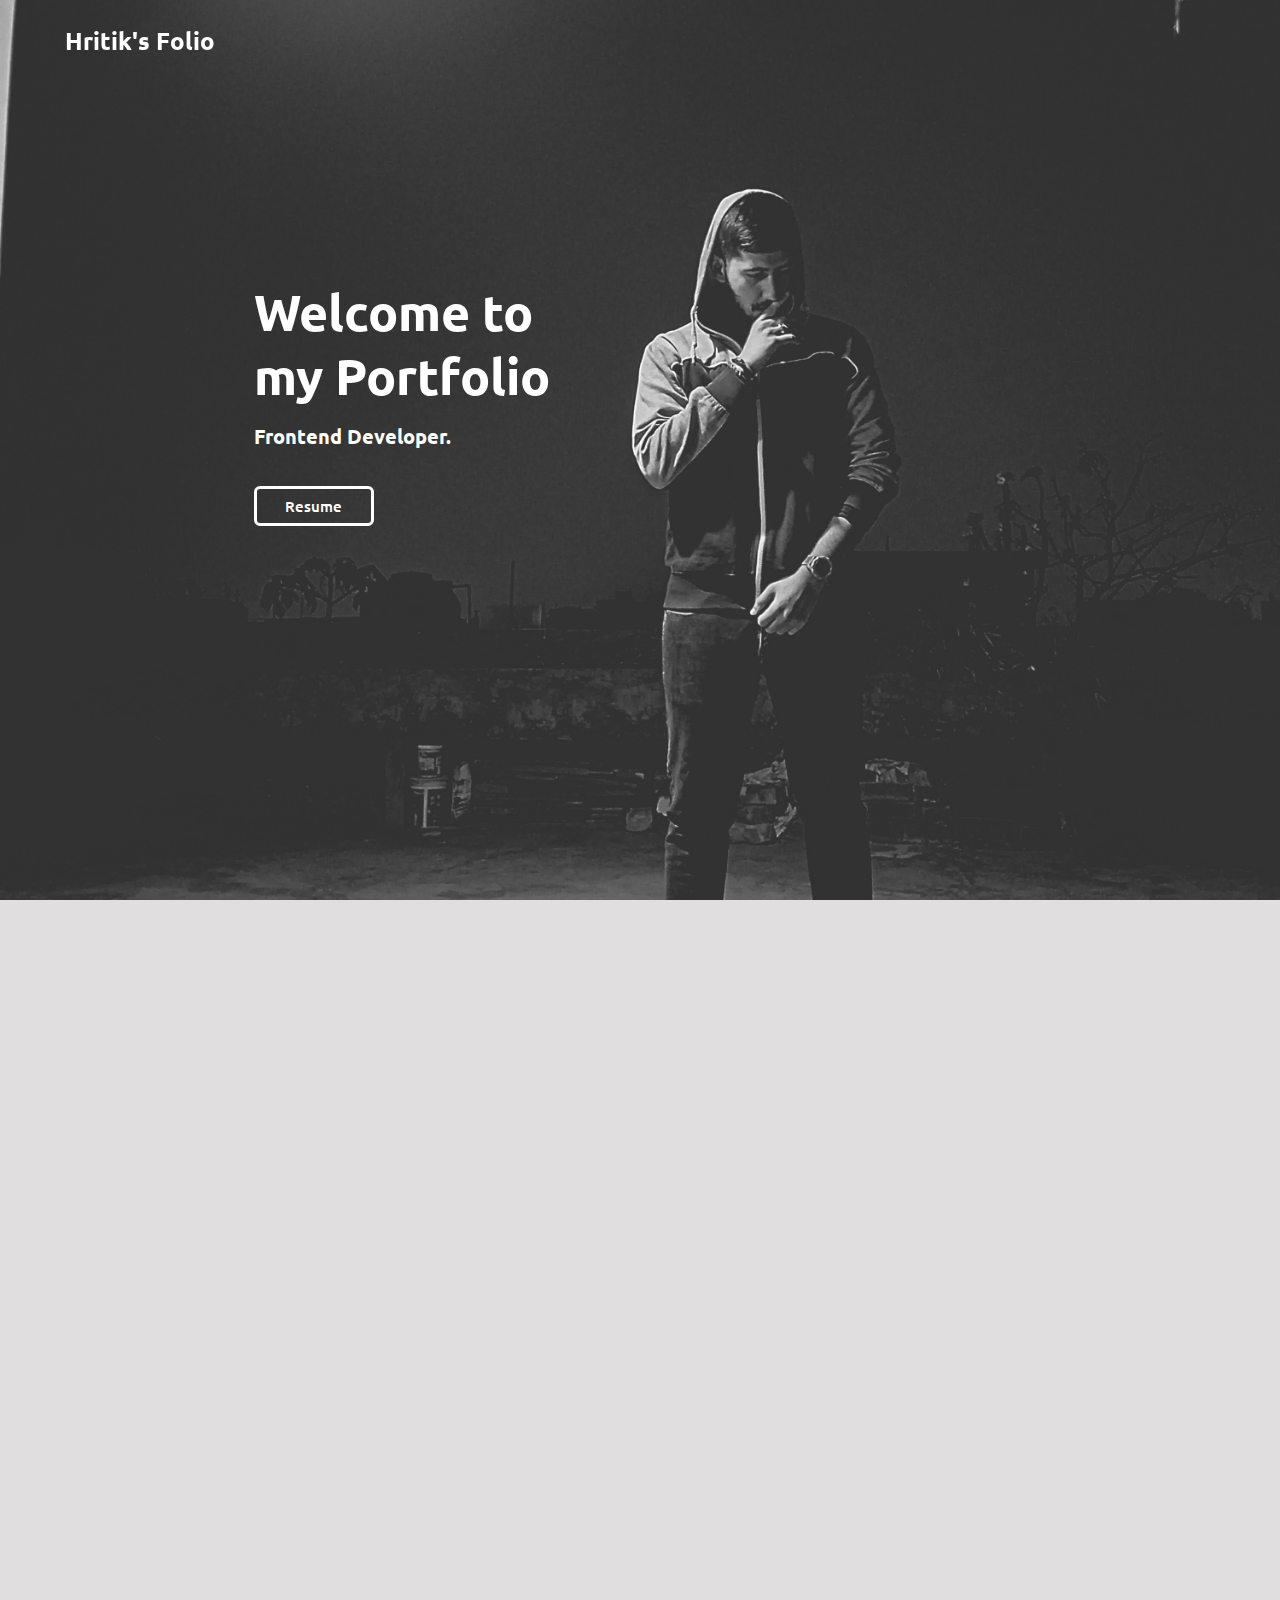
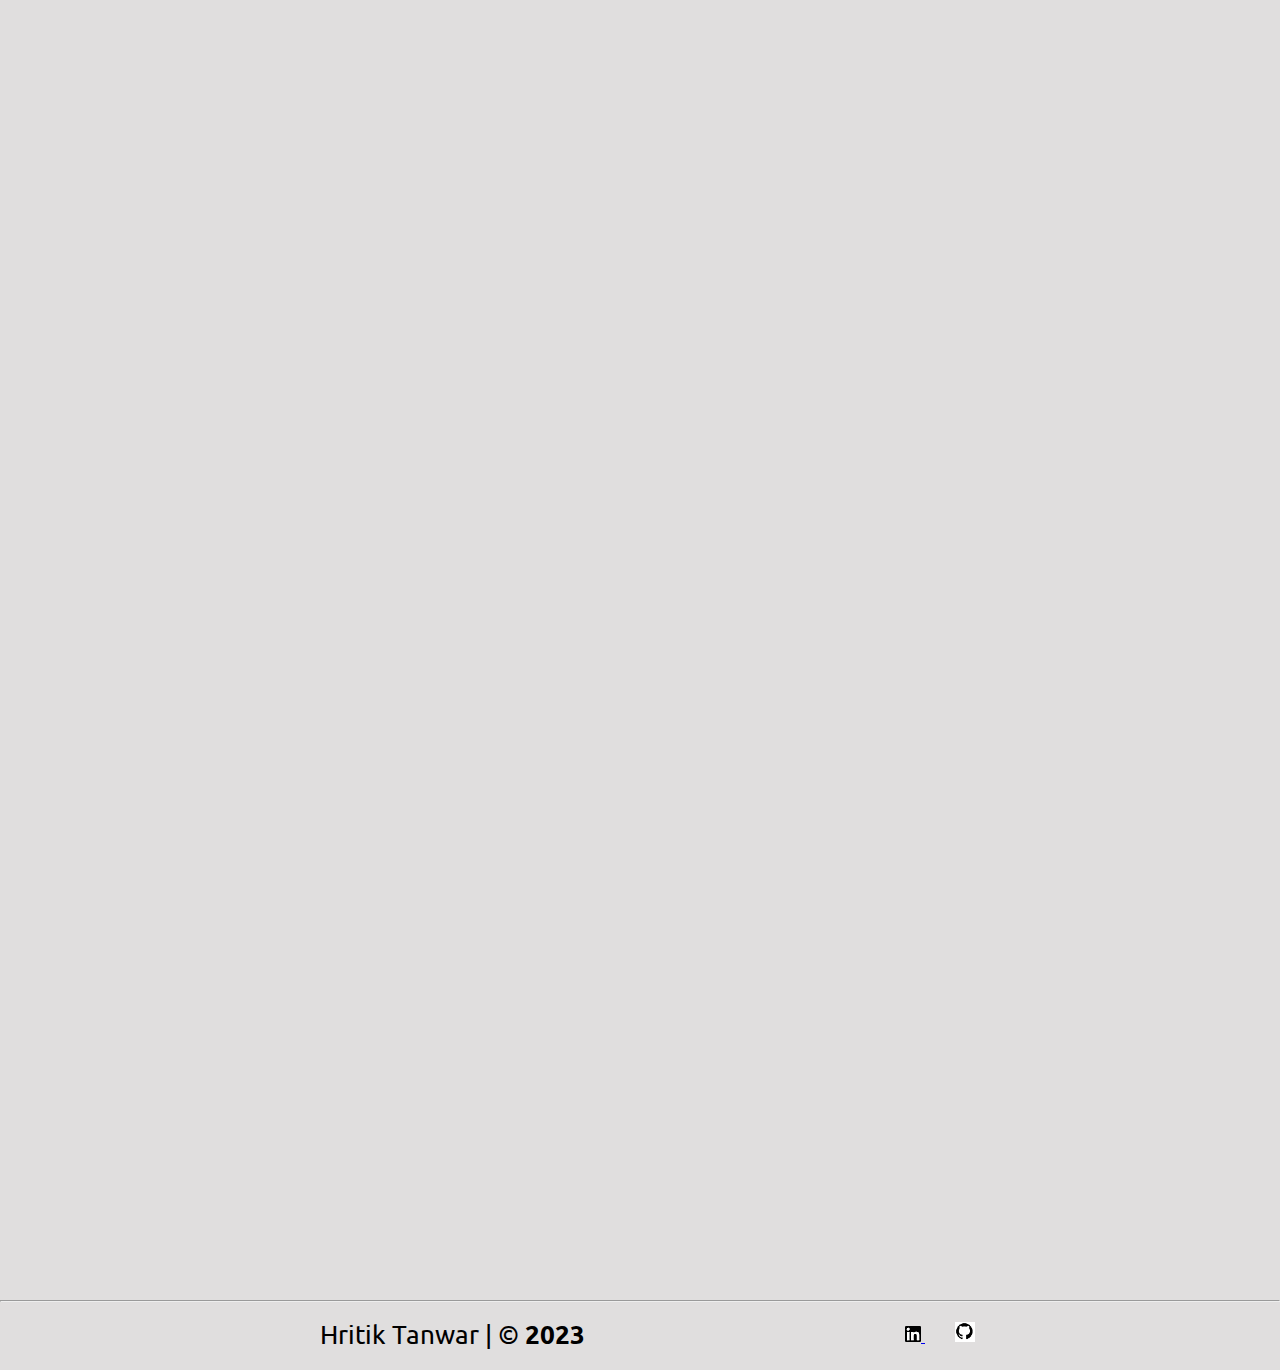
==== index.html @ af7cffba "Update index.html" ====
<!DOCTYPE html>
<html lang="en">
<head>
    <meta charset="UTF-8">
    <meta http-equiv="X-UA-Compatible" content="IE=edge">
    <meta name="viewport" content="width=device-width, initial-scale=1.0">
    <title>Hritik's Portfolio-Home</title>
    <link rel="icon" type="image/x-icon" href="Images/favicon.png">
    <link rel="stylesheet" href="style.css">
    <link rel="stylesheet" href="responsive.css">
</head>
<body>
    <header>
        <p class="logo">Hritik's Folio</p>
    </header>
    <section class="MainSec">
    <dvi class="main">
        <h1 class="heading">Welcome to my Portfolio</h1>
        <p class="skill">Frontend Developer.</p>
        <a href="https://drive.google.com/file/d/1BoFyiEr391VlqsV5AAQ_PJRysnzdcq64/view" target="_blank">
        <button class="Resume">Resume</button>
    </a>
    </dvi>

    <!----About Section!-->

</section>
<section class="About">
    <div class="info reveal">
        <img src="Images/20220703_174703.jpg" alt="" class="ProfilePhoto">
        <div class="container-aboutme">
    <h2 class="head2">You probably want to
        get to know little bit
        about me.</h2>
        <p class="aboutme">Hi, my name is <b>Hritik Tanwar</b> and I've completed my graduation in BCA from Panjab University, Chandigarh. I actively look for opportunities to develop and boost up my skillset and use it to solve challenging real-world problems. </p>
        <p class="aboutaim">I am eager for the chance to work in a stimulating, dynamic environment where I can use my skills to advance both my professional development and the success of the company.</p>
        
    </div>
</div>
</section>

    <!----Skill Section!-->

<section class="Skills">
    <div class="reveal">
    <h3 class="head3">Technical Skills.</h3>
    <table class="center">
        <tr>
        <th>HTML 
            <img src="Images/HTML5_logo.png" alt="" class="html-logo"></th>
        <th>Bootstrap <img src="Images/bootstrap-logo-shadow.png" alt="" class="boot-logo"></th>
    </tr>
    <tr>
        <th>CSS
            <img src="Images/css-3-logo-png-transparent.png" alt="" class="css-logo">
        </th>
        <th>JavaScript
            <img src="Images/logo-javascript-clipart-1.jpg" alt="" class="java-logo">
        </th>
    </tr>
    <tr>
        <th>VS Code
            <img src="Images/vs-code-logo-transp.png" alt="" class="vs-logo">
        </th>
        <th>GitHub
            <img src="Images/github_PNG40.png" alt="" class="git-logo">
        </th>
    </tr>
    </table>
</div>
</div>
</section>

    <!----Education!-->

<section class="Education">
    <div class="reveal">
    <h4 class="head4">Education.</h4>
    <div class="EducationQualifications">
        <span class="My-Education">
            <h5 class="Education-Heading">Metric.</h5>
            <p class="My-Institute"><b>DAV CENTENARY PUBLIC SCHOOL, JAIPUR.</b> <br> 2015-2016.</p>
        </span>
        <span class="My-Education">
            <h5 class="Education-Heading">12th Grade, Science.</h5>
            <p class="My-Institute"><b>St. WILFRED'S SCHOOL, JAIPUR. </b><br> 2018-2019.</p>
        </span>
        <span class="My-Education">
            <h5 class="Education-Heading">Graduation, BCA</h5>
            <p class="My-Institute"><b>PANJAB UNIVERSITY, CHANDIGARH.</b> <br> 2019-2022.</p>
        </span>
    </div>
</div>
</section>

    <!--Projects:-->
    <section class="Projects">
        <div class="reveal">
        <h4 class="head6">Projects.</h4>
        <div class="personal-projects">
            
            <span class="My-project">
                <a href="https://github.com/HritikTanwar/Note-Taking" target="_blank" style="text-decoration:none;">
                <h5 class="Projects-heading">Note Taking.</h5>
                <p class="project-info"><b>Note Taking Chrome Extension.</b></p>
            </a>
           </span>
            <span class="My-project">
                <a href="https://hritiktanwar.github.io/Weather-App/" target="_blank" style="text-decoration: none;">
                <h5 class="Projects-heading">Weather App.</h5>
                <p class="project-info"><b>Get weather information. </b></p>
            </a>   
            </span>
            <span class="My-project">
                <a href="https://hritiktanwar.github.io/Responsive-Bakery-Dashboard/" target="_blank" style="text-decoration: none;">
                <h5 class="Projects-heading">Responsive Dashboard</h5>
                <p class="project-info"><b>Responsive dasboard for a bakery. </b></p>
            </a>   
            </span>
            <span class="My-project">
                <a href="https://hritiktanwar.github.io/FreshBeansCoffee-CoffeeCompany/" target="_blank" style="text-decoration: none;">
                <h5 class="Projects-heading">Coffee Company Website</h5>
                <p class="project-info"><b>Coffee Company Website. </b></p>
            </a>   
            </span>
        </div>
    </div>
    </section>

    <!----Contact Form-->

<section class="Contact">
    <div class="reveal">
    <h6 class="Cont">Connect With Me.</h6>
    <p class="msg">My inbox is always open.</p>
    <div class="FormBox">
        <form action="https://formsubmit.co/e5d258745266e445d571d44977422f75" method="POST">
            <input type="text" name="Name" class="form-control" placeholder="Your Name" required></p>
            <br>
            <input type="email" name="Email" class="form-control" placeholder="Your Mail" required>
            <br>
            <br>
            <textarea name="Message" class="form-control" placeholder="Your Message..." cols="30" rows="4" required ></textarea>
            <br>
            <button class="Send">Send </button>
        </form>
    </div>
</div>
</section>

        <!----FOOTER!-->

<footer>
    <hr>
    <div class="foot">
    <p>Hritik Tanwar | &copy; <b>2023  </p>
    <a href="https://www.linkedin.com/in/hritik-tanwar-57056a241/" target="_blank">
    <img src="Images/linked.png" alt="LinkedIn Icon" >
    <a href="https://github.com/HritikTanwar" target="_blank" class="git">
    <img src="Images/github_PNG40.png" alt="GitHub Icon" height="20px" width="20px" >
</a>
</div>
</footer>
<script src="script.js"></script>
</body>
</html>
---- style.css ----
@import url('https://fonts.googleapis.com/css2?family=Ubuntu:ital,wght@1,300&display=swap');


*{
    font-family: 'Ubuntu', sans-serif;
    margin: 0;
    padding: 0;
    
}

.MainSec{
    
    background-size: cover;
    height: 100vh;
    display: flex;
    align-items: center;
    justify-content: space-evenly;
    max-width: 100%;
    margin: auto;
    font-style: initial;
    background-image: url(Images/20221221_201723.jpg);
    background-position: center;
}
header{
    color: white;
    position: fixed;
    margin: 0px;
    padding: 25px 0px 13px 0px;
    font-weight: bolder; 
    
}
.logo:hover{
    text-decoration: underline;
}

.logo{
    width: fit-content;
    margin: auto;
    margin-left: 65px;
    font-size: 1.5em;
    user-select: none;
}

.main{
    margin: auto;
    display: flex;
    flex-direction: column;
    height: 200px;
    width: max-content;
    
}

.heading{
    color: white;
    margin: 1px;
    margin-top: -20%;
    margin-left: -60%;
    font-weight: 900;
    font-size: 50px;
    height: 8vh;
    width: 350px;
    
}
.skill{
    color: white;
    margin-top: 20%;
    margin-left: -60%;
    font-weight: 900;
    font-size: 20px;
    height: 7vh;
    width: max-content;
    margin-bottom: 0%;
    display: inline-block;
    animation: typing 4s steps(20) infinite;
    overflow: hidden;
    white-space: nowrap;
}
@keyframes typing {
   0%,40%{
    width: 0;
   }
   20%,60%{
    width: 171.625px;
   }
    
}
.Resume{
    width: 120px;
    height: 40px;
    background: transparent;
    border-radius: 6px;
    border: solid white;
    cursor: pointer;
    color: white;
    font-weight: 500;
    font-size: 15px;
    margin-left: -60%;  
    

}
.Resume:hover{
    background: white;
    color: black;
}
.About{
    background: rgb(224, 222, 222);
    background-size: cover;
    max-width: 100%;
    height: 800px;
    justify-content: space-evenly;
    display: flex;
    flex-direction: row-reverse;
    align-items: center;
    margin: auto;
}
.container-aboutme{
    width: 100%;
    height: 597px;
    text-align: -webkit-center;
}

.ProfilePhoto{
    height: 433px;
    clip-path: circle(40% at 50% 50%);
    margin-left: 40px;
}

.info{
    display: flex;
    
    align-items: center;
    margin-bottom: 0%;
    justify-content: space-evenly;
    margin-top: 0%;
    
}
.head2{
    text-align: center;
    padding: 10px;
    font-weight: bolder;
    font-size: 3.3rem;
    margin-top: 10px;
    word-spacing: normal;
    width: 82%;
    margin-left: 4%;
    
}

.aboutme{
    text-align: justify;
    width: 85%;
    padding: 80px 1px 7px;
    margin-left: 10%;
    font-size: 2rem;
    word-spacing: 3px;
    line-height: 60px;
}
.aboutaim{
    text-align: justify;
    width: 85%;
    padding: 20px 1px 7px;
    margin-left: 12%;
    font-size: 1.25rem;
    line-height: 30px;
    
}
tr,td,th{
    border: 1px solid black;
    padding: 25px;
    margin: 15px;
    margin-top: 10%;
    border-collapse: collapse;
    align-items: center;
    border-radius: 30px;
}
.Skills{
    background: rgb(224, 222, 222);
    max-width: 100%;
    height: 800px;
    
}
.head3{
    
    padding: 180px 0px 60px 0px;
    text-align: center;
    font-size: 2.5rem;
    max-width: 100%;
    
}
table.center{
    margin-left: auto; 
    margin-right: auto;
    width: 60%;
    border-spacing: 8px 45px;
}

th:hover{
    background-color: black;
    color: white;
}
.html-logo{
    display: block;
    float: right;
    margin-left: -27%;
    margin-right: 39%;
    margin-top: -1.5%;
    border-radius: 8px;
}
.boot-logo{
    display: block;
    float: right;
    margin-left: -27%;
    margin-right: 39%;
    margin-top: -1%;
    border-radius: 8px;
}
.css-logo{
    display: block;
    float: right;
    margin-left: -27%;
    margin-right: 39%;
    margin-top: -2%;
    border-radius: 8px;
}
.java-logo{
    display: block;
    float: right;
    margin-left: -27%;
    margin-right: 39%;
    margin-top: -2%;
    border-radius: 8px;
}
.vs-logo{
    display: block;
    float: right;
    margin-left: -27%;
    margin-right: 39%;
    margin-top: -1.5%;
    border-radius: 8px;
}
.git-logo{
    display: block;
    float: right;
    margin-left: -27%;
    margin-right: 39%;
    margin-top: -1.5%;
    border-radius: 8px;
}

.Education{
    background: rgb(224, 222, 222);
    max-width: 100%;
    height: 600px;

}
.head4{
    padding: 100px 0px 60px 0px;
    text-align: center;
    font-size: 3.5rem;
    
}
.EducationQualifications{
    display: flex;
    align-items: center;
    justify-content: space-evenly;
    width: 100%;
    height: 40vh;
    
}

.My-Education{
    width: 360px;
    border: 1px solid black;
    border-radius: 3px;
    height: 30vh;
    border-radius: 20px;
}
.Education-Heading{
    
    padding: 5px 0px 5px 0px;
    text-align: center;
    font-size: 2.2rem;
}
.My-Institute{
    text-align: center;
    margin-top: 8%;
    padding: 10px 0px 2px 0px;
    line-height: 2.5rem;
    font-size: 1.15rem;
}

.Projects{
    background: rgb(224, 222, 222);
    max-width: 100%;
    height: 800px;

}
.head6{
    padding: 100px 0px 60px 0px;
    text-align: center;
    font-size: 3.5rem;
    
}
.personal-projects{
    display: grid;
    grid-template-columns: repeat(2, 1fr);
    grid-gap: 90px;
    width: 60%;
    margin: auto;
    height: 70vh;
    padding: 0px 60px;
}

.My-project{
    margin-left: 30px;
    width: 360px;
    border: 1px solid black;
    border-radius: 3px;
    height: 25vh;
    border-radius: 20px;
}

.Projects-heading{
    color: black;
    padding: 5px 0px 5px 0px;
    text-align: center;
    font-size: 2.2rem;
}
.project-info{
    color: black;
    text-align: center;
    margin-top: 8%;
    padding: 10px 0px 2px 0px;
    line-height: 2.5rem;
    font-size: 1.15rem;
}

.Contact{
    background: rgb(224, 222, 222);
    max-width: 100%;
    height: 600px;
}
.Cont{
    text-align: center;
    font-size: 3rem;
}
.msg{
    margin-top: 2%;
    text-align: center;
    font-size: 1.5rem;
    text-decoration: underline;
}

form{
    margin-top: 4%;
    text-align: center;
    margin-top: 50px;
}
.form-control{
    width: 600px;
    background: transparent;
    border: none;
    outline: none;
    border-bottom: 1px solid black;
    font-size: 18px;
    margin-bottom: 16px;
}
.Send{
    
    padding: 10px 10px;
    width: 20%;
    background-color: white;
    border-radius: 6px;
    cursor: pointer;
    border: none;
    text-decoration: underline;
    font-family: cursive;
}
.Send:hover{
    color: white;
    background-color: rgb(35, 25, 44);
    font-family: cursive;
    
}
footer{
    margin: auto;
    background: rgb(224, 222, 222);
    width: 100%;
    height: 70px;
}
.foot{
    display: flex;
    align-items: center;
    justify-content: space-evenly;
}
.foot p{
    padding: 15px;
    font-size: 1.6rem;
}

.git{
    padding: 0px 0px 0px 15px;
    margin-top: 5px;
    width: 20px;
    margin-left: 15px;
}

.reveal{
    position: relative;
    opacity: 0;
    transition: all 1s;
    transform: translateY(150px);
}
.reveal.active{
    transform: translateY(0px);
    opacity: 1;
}
---- responsive.css ----
@media only screen and (max-width: 1024px){
    header{
        padding: 12px 1px 13px 0px;
        margin-left: -10%;
        font-size: smaller;
    }
    .heading{
        margin-left: -36%;
    }
    .skill{
        margin-top: 16%;
        margin-left: -36%;
        height: 6vh;
    }
    .Resume{
        margin-left: -35%;
    }
    .About{
        height: 160vh;
    }


    .info{
        position: relative;
        flex-direction: column;
        top: -25px;
        width: 100%;
        height: 136vh;
    }
    .head2{
        font-size: 4rem;
        margin-top: 0%;
        margin-left: 103px;
    }
    .aboutme{
        width: 80%;
        font-size: 1.8rem;
        line-height: 2.3rem;
        padding-top: 67px;
        text-align: center;
    }
    .aboutaim{
        margin-top: 1%;
        width: 80%;
        line-height: 1.9rem;
        font-size: 1.4rem;
        text-align: center;
    }
    .ProfilePhoto{
        clip-path: circle(37% at 44% 52%);
        width: 505px;
        height: 661px;
}
.container-aboutme{
    margin-right: 7%;
    width: 100%;
    height: 100%;
    text-align: -webkit-center;
}
.head3{
    padding: 125px 0px 60px 0px;
}
th{
    width: 260px;
}
.html-logo{
    display: block;
    float: right;
    margin-left: -27%;
    margin-right: 40px;
    margin-top: -1.5%;
    border-radius: 8px;
}
.boot-logo{
    display: block;
    float: right;
    margin-left: -27%;
    margin-right: 60px;
    margin-top: -1%;
    border-radius: 8px;
}
.css-logo{
    display: block;
    float: right;
    margin-left: -27%;
    margin-right: 17%;
    margin-top: -2%;
    border-radius: 8px;
    height: 35px;
}
.java-logo{
    display: block;
    float: right;
    margin-left: -27%;
    margin-right: 20%;
    margin-top: -2%;
    border-radius: 8px;
    height: 34px;
}
.vs-logo{
    display: block;
    float: right;
    margin-left: -27%;
    margin-right: 13%;
    margin-top: -1.5%;
    border-radius: 8px;
    height: 32px;
}
.git-logo{
    display: block;
    float: right;
    margin-left: -23%;
    margin-right: 19%;
    margin-top: -2.5%;
    border-radius: 8px;
}
.Education{
    height: 125vh;
}
.head4{
    padding: 65px 0px 60px 0px;
}
.EducationQualifications{
    flex-direction: column;
    height: 105vh;
}
.head5{
    padding: 21px 0px 5px 0px;
}
.My-Institute{
    margin-top: 10%;
}
.Projects{
    height: 130vh;
}
.personal-projects{
    position: relative;
    top: 120px;
    display: flex;
    align-items: center;
    justify-content: space-evenly;
    flex-direction: column;
}
}


@media only screen and (max-width: 750px){
    .heading{
        text-align: center;
        width: 100%;
        margin-left: 0%;
    }
    .skill{
        text-align: center;
        margin: auto;
        margin-top: 5%;
        margin-bottom: 12%;
        height: max-content;
    }
    .Resume{
        position: relative;
        margin: 3px 6px 15px 218px;
        text-align: center;
    }
    .About{
        height: 120vh;
    }


    .info{
        margin-top: 0px;
        margin-bottom: 25px;
        width: 701px;
        height: max-content;
    }
    .container-aboutme{
        text-align: center;
        margin-right: 0px;
        display: contents;
    }
    .head2{
        font-size: 2.7rem;
        margin-top: 3%;
        width: 500px;
        text-align: center;
        margin-left: 0%;
    }
    .aboutme{
        width: 522px;
        font-size: 24px;
        line-height: 2.3rem;
        padding-top: 51px;
        margin-left: -8px;
    }
    .aboutaim{
        margin-top: 0;
        margin-left: -15px;
        width: 500px;
        line-height: 1.9rem;
        font-size: 1.2rem;
    }
    .ProfilePhoto{
        display: block;
        margin: 0px 1px 0px -3px;
        clip-path: circle(37% at 44% 50%);
        width: 250px;
        height: 341px;
    }
    .head3{
        padding: 85px 0px 60px 0px;
    }
    th{
        width: 50%;
    }
    .html-logo{
        margin-left: 0%;
        margin-right: 17px;
    }
    .boot-logo{
        margin-left: 0;
        margin-right: 0;
    }
    .css-logo{
        margin-left: 0;
        margin-right: 7px;
    }
    .java-logo{
        margin-left: 0;
        margin-right: 0;
    }
    .vs-logo{
        margin-left: 0;
        margin-right: 0;
    }
    .git-logo{
        margin-left: 0;
        margin-right: 0;
    }
    .FormBox{
        justify-content: center;
        align-items: center;
        display: flex;
        width: 100%;
    }
    form{
        margin-top: 16%;
        overflow: hidden;
        width: 58%;
    }
    .form-control{
        width: 90%;
    }
    .Cont{
        padding: 30px;
    }
    .msg{
        margin-top: 4%;
    }

    .Projects{
        height: 110vh;
    }
    .head6{
        padding: 60px 0px 60px 0px;
    }
    .personal-projects{
        height: 40vh;
        flex-direction: column;
        top: 180px;
    }
    .My-project{
        height: 15vh;
    }
    
}

@media only screen and (max-width: 650px){
    header{
        padding: 12px 1px 13px 0px;
        margin-left: -10%;
        font-size: smaller;
    }
    .MainSec{
        height: 120vh;;
    }
    .main{
        margin-bottom: 0px;
        margin-top: 0px;
        height: 70vh;
        align-items: center;
        justify-content: center;
    }
    .heading{
        margin-top: -260px;
    }
    .skill{
        font-weight: bolder;
        margin-top: 82px;
        margin-bottom: 2px;
    }
    .Resume{
        margin-top: 42%;
        margin-left: 10%;
    }


    .About{
        height: 160vh;
    }
    .ProfilePhoto{
        margin: 65px 0px 0px 5px;
        width: 194px;
        height: 260px;
    
    }
    
    .info{
        height: 150vh
    }
    
    .head2{
        width: 300px;
        font-size: xx-large;
    }
    .aboutme{
        margin: 25px 0px 0px 0px;
        width: 349px;
        font-size: 15px;
        padding-top: 45px;
        line-height: 25px;
    }
    .aboutaim{
        margin: 0px;
        width: 350px;
        font-size: 0.8rem;
        line-height: 15px;
    }
    .Skills{
        height: 700px;
    }
    .head3{
        padding: 5px 0px 60px 0px;
    }
    table.center{
        width: 85%;
    }
    .html-logo{
        margin-right: 30px;
        margin-top: 4%;
    }
    .boot-logo{
        margin-right: 30px;
        margin-top: 4%;
        
    }
    .css-logo{
        margin-right: 30px;
        margin-top: 4%;
        
    }
    .java-logo{
        margin-right: 30px;
        margin-top: 4%;
        
    }
    .vs-logo{
        margin-right: 30px;
        margin-top: 4%;
        
    }
    .git-logo{
        margin-right: 28px;
        margin-top: 4%;
        
    }
    .Education{
        height: 115vh;
    }
    .EducationQualifications{
        height: 100vh;
    }
    .head4{
        padding: 20px 0px 40px 0px;
    }
    .My-Education{
        width: 270px;
        height: max-content;
    }
    .Send{
        width: 30%;
    }
    .foot a{
        padding: 7px 6px 1px 1px;
    }
    .foot{
        width: 330px;
        margin: auto;
    }
    .git {
        margin-right: -19px;
        margin-left: 3px;
    }
    .Projects{
        height: 102vh;
    }
    .head6{
        padding: 50px 0px 50px 0px;
    }
    .personal-projects{
        height: 38vh;
        gap: 25px;
    }
    .My-project{
        width: 270px;
        height: max-content;
        margin: 15px;
    }

}
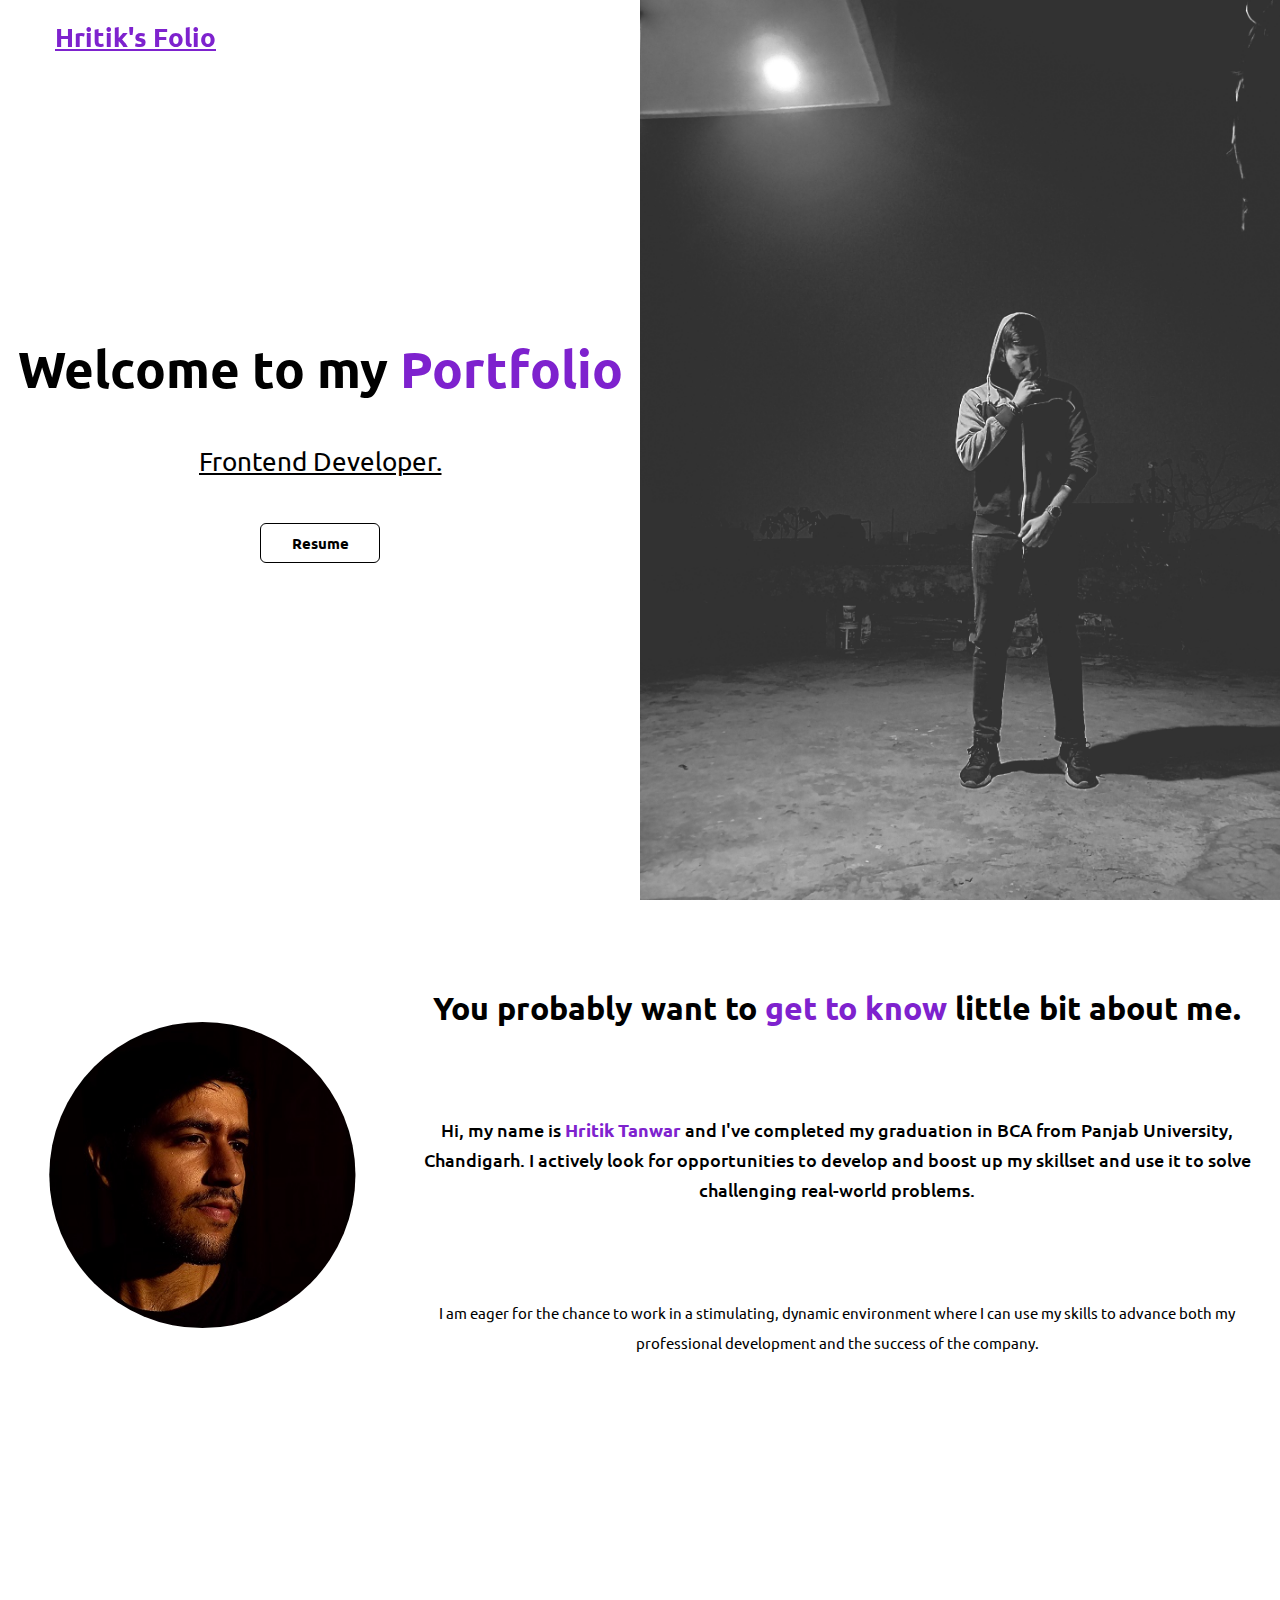
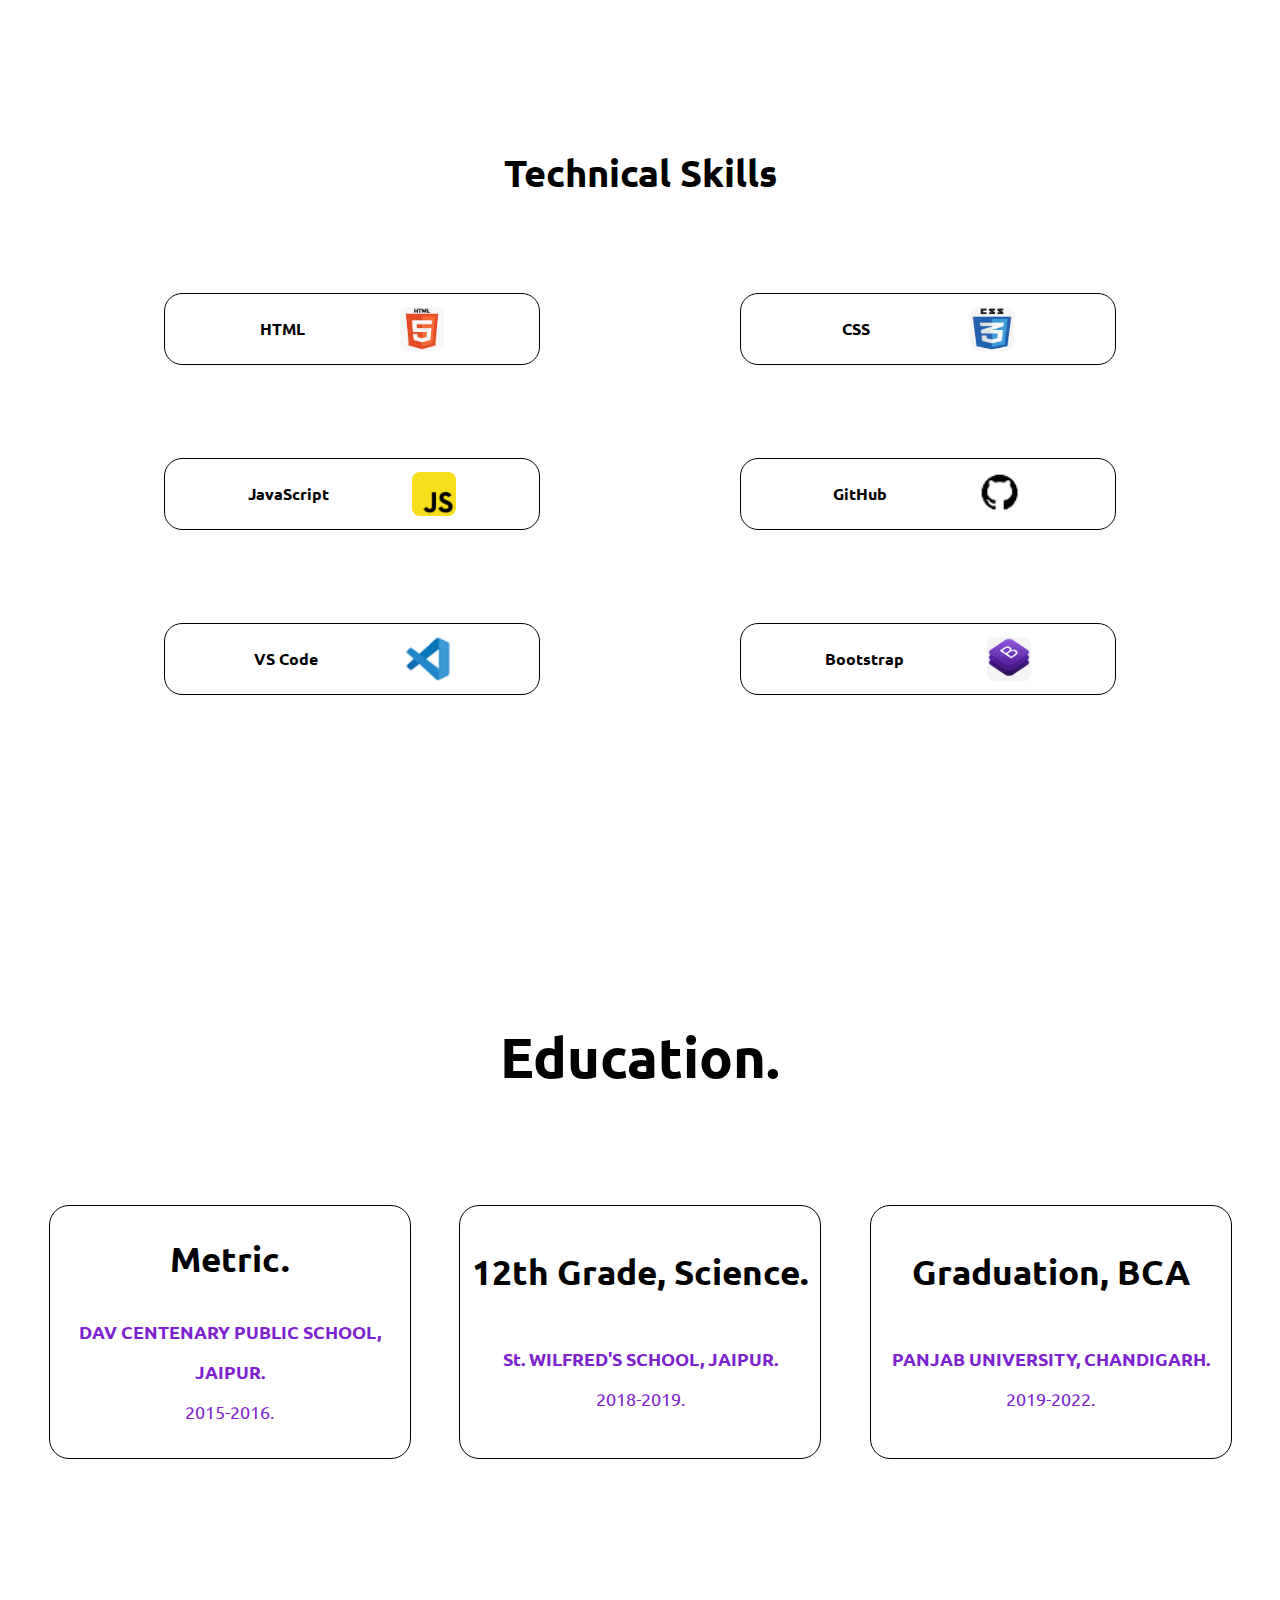
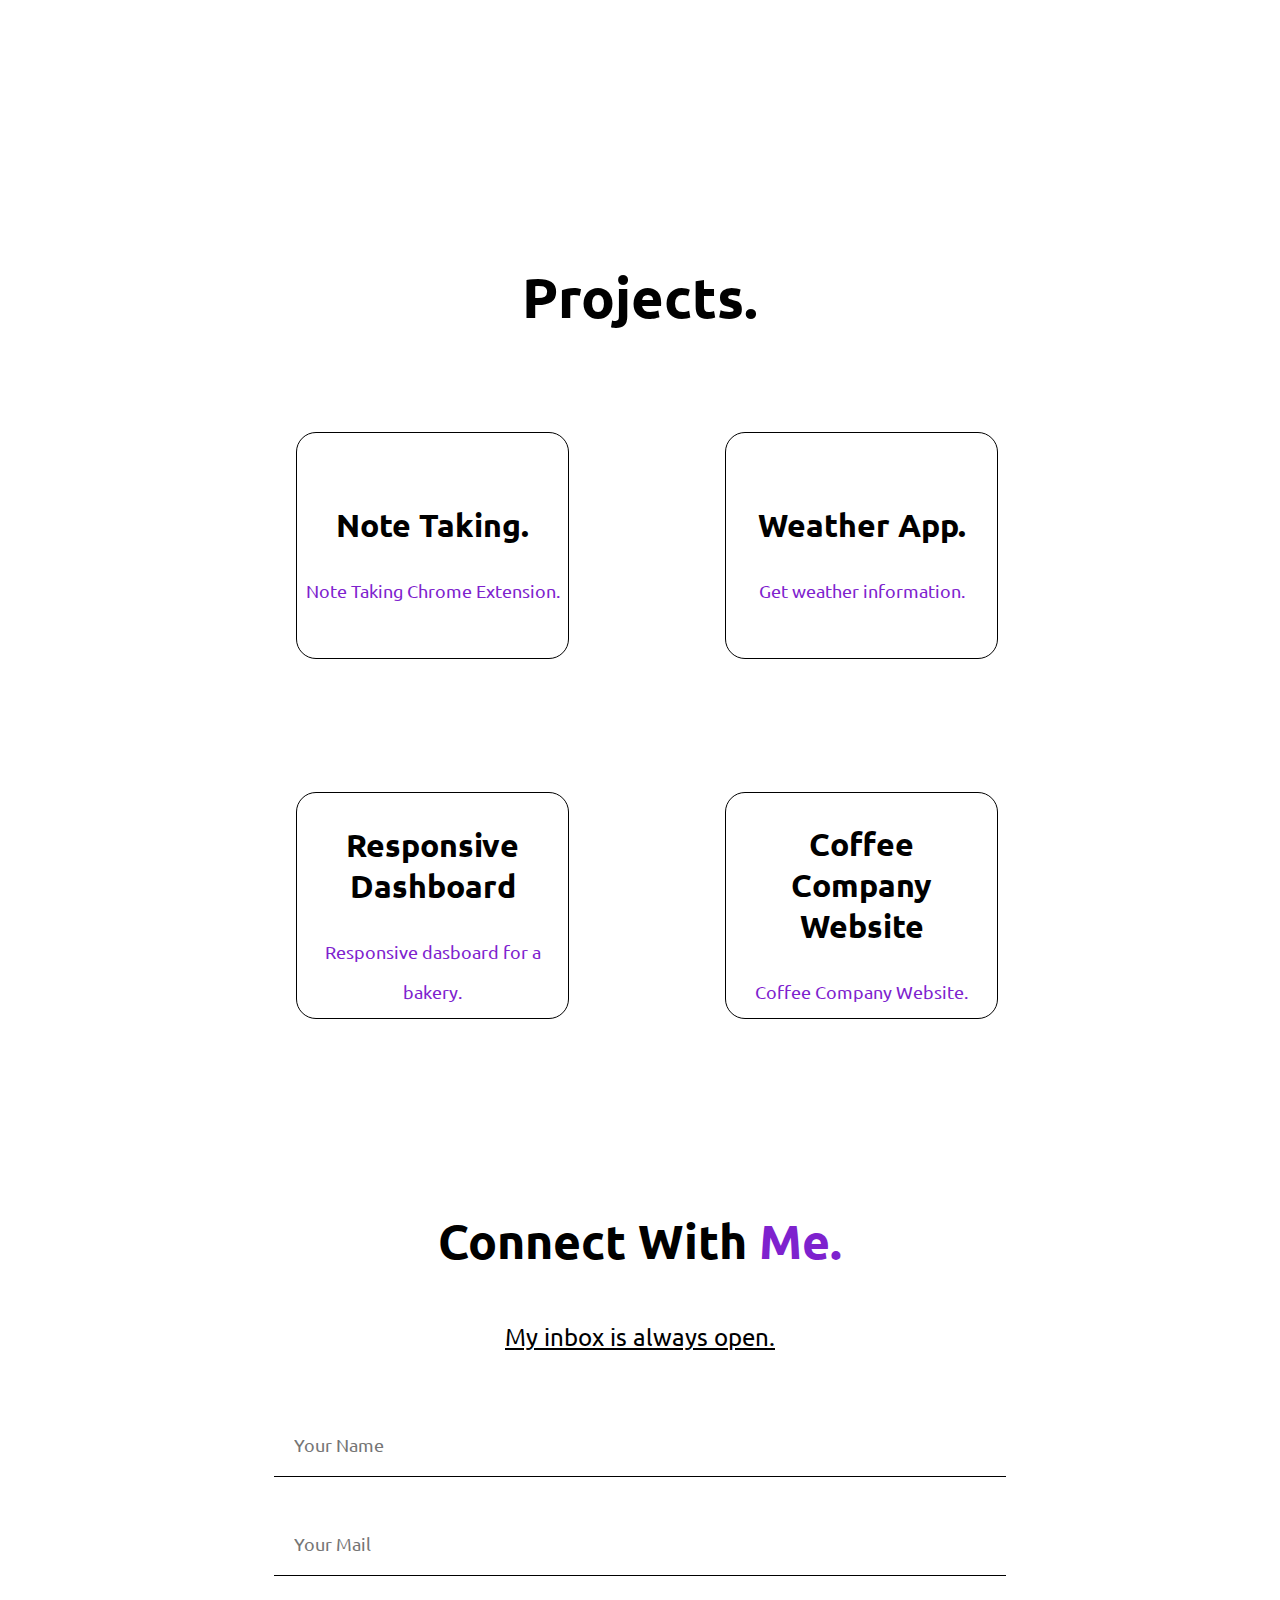
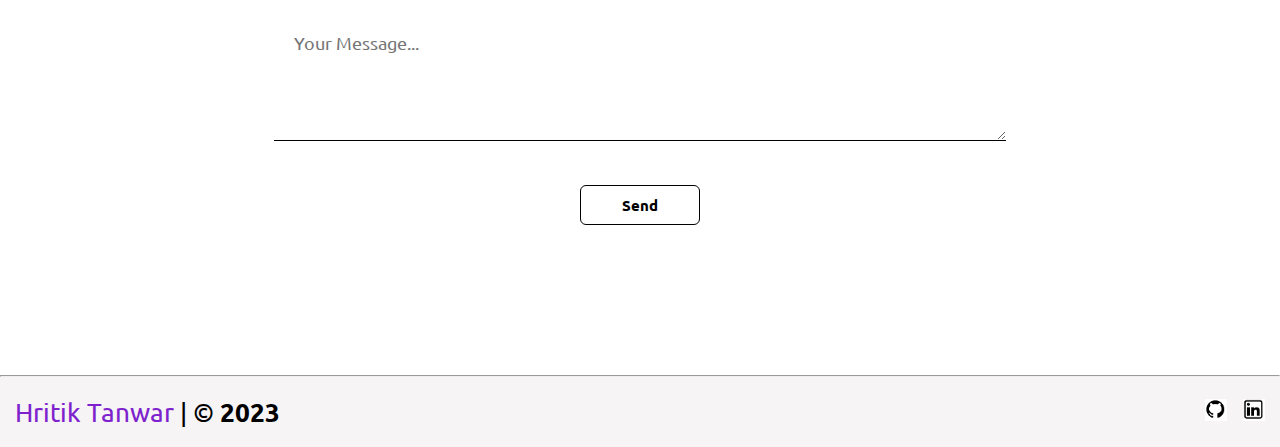
==== commit 3267cbeb: "Add files via upload" ====
--- a/index.html
+++ b/index.html
@@ -1,166 +1,173 @@
-<!DOCTYPE html>
-<html lang="en">
-<head>
-    <meta charset="UTF-8">
-    <meta http-equiv="X-UA-Compatible" content="IE=edge">
-    <meta name="viewport" content="width=device-width, initial-scale=1.0">
-    <title>Hritik's Portfolio-Home</title>
-    <link rel="icon" type="image/x-icon" href="Images/favicon.png">
-    <link rel="stylesheet" href="style.css">
-    <link rel="stylesheet" href="responsive.css">
-</head>
-<body>
-    <header>
-        <p class="logo">Hritik's Folio</p>
-    </header>
-    <section class="MainSec">
-    <dvi class="main">
-        <h1 class="heading">Welcome to my Portfolio</h1>
-        <p class="skill">Frontend Developer.</p>
-        <a href="https://drive.google.com/file/d/1BoFyiEr391VlqsV5AAQ_PJRysnzdcq64/view" target="_blank">
-        <button class="Resume">Resume</button>
-    </a>
-    </dvi>
-
-    <!----About Section!-->
-
-</section>
-<section class="About">
-    <div class="info reveal">
-        <img src="Images/20220703_174703.jpg" alt="" class="ProfilePhoto">
-        <div class="container-aboutme">
-    <h2 class="head2">You probably want to
-        get to know little bit
-        about me.</h2>
-        <p class="aboutme">Hi, my name is <b>Hritik Tanwar</b> and I've completed my graduation in BCA from Panjab University, Chandigarh. I actively look for opportunities to develop and boost up my skillset and use it to solve challenging real-world problems. </p>
-        <p class="aboutaim">I am eager for the chance to work in a stimulating, dynamic environment where I can use my skills to advance both my professional development and the success of the company.</p>
-        
-    </div>
-</div>
-</section>
-
-    <!----Skill Section!-->
-
-<section class="Skills">
-    <div class="reveal">
-    <h3 class="head3">Technical Skills.</h3>
-    <table class="center">
-        <tr>
-        <th>HTML 
-            <img src="Images/HTML5_logo.png" alt="" class="html-logo"></th>
-        <th>Bootstrap <img src="Images/bootstrap-logo-shadow.png" alt="" class="boot-logo"></th>
-    </tr>
-    <tr>
-        <th>CSS
-            <img src="Images/css-3-logo-png-transparent.png" alt="" class="css-logo">
-        </th>
-        <th>JavaScript
-            <img src="Images/logo-javascript-clipart-1.jpg" alt="" class="java-logo">
-        </th>
-    </tr>
-    <tr>
-        <th>VS Code
-            <img src="Images/vs-code-logo-transp.png" alt="" class="vs-logo">
-        </th>
-        <th>GitHub
-            <img src="Images/github_PNG40.png" alt="" class="git-logo">
-        </th>
-    </tr>
-    </table>
-</div>
-</div>
-</section>
-
-    <!----Education!-->
-
-<section class="Education">
-    <div class="reveal">
-    <h4 class="head4">Education.</h4>
-    <div class="EducationQualifications">
-        <span class="My-Education">
-            <h5 class="Education-Heading">Metric.</h5>
-            <p class="My-Institute"><b>DAV CENTENARY PUBLIC SCHOOL, JAIPUR.</b> <br> 2015-2016.</p>
-        </span>
-        <span class="My-Education">
-            <h5 class="Education-Heading">12th Grade, Science.</h5>
-            <p class="My-Institute"><b>St. WILFRED'S SCHOOL, JAIPUR. </b><br> 2018-2019.</p>
-        </span>
-        <span class="My-Education">
-            <h5 class="Education-Heading">Graduation, BCA</h5>
-            <p class="My-Institute"><b>PANJAB UNIVERSITY, CHANDIGARH.</b> <br> 2019-2022.</p>
-        </span>
-    </div>
-</div>
-</section>
-
-    <!--Projects:-->
-    <section class="Projects">
-        <div class="reveal">
-        <h4 class="head6">Projects.</h4>
-        <div class="personal-projects">
-            
-            <span class="My-project">
-                <a href="https://github.com/HritikTanwar/Note-Taking" target="_blank" style="text-decoration:none;">
-                <h5 class="Projects-heading">Note Taking.</h5>
-                <p class="project-info"><b>Note Taking Chrome Extension.</b></p>
-            </a>
-           </span>
-            <span class="My-project">
-                <a href="https://hritiktanwar.github.io/Weather-App/" target="_blank" style="text-decoration: none;">
-                <h5 class="Projects-heading">Weather App.</h5>
-                <p class="project-info"><b>Get weather information. </b></p>
-            </a>   
-            </span>
-            <span class="My-project">
-                <a href="https://hritiktanwar.github.io/Responsive-Bakery-Dashboard/" target="_blank" style="text-decoration: none;">
-                <h5 class="Projects-heading">Responsive Dashboard</h5>
-                <p class="project-info"><b>Responsive dasboard for a bakery. </b></p>
-            </a>   
-            </span>
-            <span class="My-project">
-                <a href="https://hritiktanwar.github.io/FreshBeansCoffee-CoffeeCompany/" target="_blank" style="text-decoration: none;">
-                <h5 class="Projects-heading">Coffee Company Website</h5>
-                <p class="project-info"><b>Coffee Company Website. </b></p>
-            </a>   
-            </span>
-        </div>
-    </div>
-    </section>
-
-    <!----Contact Form-->
-
-<section class="Contact">
-    <div class="reveal">
-    <h6 class="Cont">Connect With Me.</h6>
-    <p class="msg">My inbox is always open.</p>
-    <div class="FormBox">
-        <form action="https://formsubmit.co/e5d258745266e445d571d44977422f75" method="POST">
-            <input type="text" name="Name" class="form-control" placeholder="Your Name" required></p>
-            <br>
-            <input type="email" name="Email" class="form-control" placeholder="Your Mail" required>
-            <br>
-            <br>
-            <textarea name="Message" class="form-control" placeholder="Your Message..." cols="30" rows="4" required ></textarea>
-            <br>
-            <button class="Send">Send </button>
-        </form>
-    </div>
-</div>
-</section>
-
-        <!----FOOTER!-->
-
-<footer>
-    <hr>
-    <div class="foot">
-    <p>Hritik Tanwar | &copy; <b>2023  </p>
-    <a href="https://www.linkedin.com/in/hritik-tanwar-57056a241/" target="_blank">
-    <img src="Images/linked.png" alt="LinkedIn Icon" >
-    <a href="https://github.com/HritikTanwar" target="_blank" class="git">
-    <img src="Images/github_PNG40.png" alt="GitHub Icon" height="20px" width="20px" >
-</a>
-</div>
-</footer>
-<script src="script.js"></script>
-</body>
+<!DOCTYPE html>
+<html lang="en">
+
+<head>
+  <meta charset="UTF-8">
+  <meta name="viewport" content="width=device-width, initial-scale=1.0">
+  <title>Hritik's Portfolio-Home</title>
+  <link rel="icon" type="image/x-icon" href="Images/favicon.png">
+  <link rel="stylesheet" href="style.css">
+  <link rel="stylesheet" href="response.css">
+</head>
+
+<body>
+ <header>
+  <h4> Hritik's Folio </h4>
+ </header>
+<section class="MainSec">
+  <div id="page1">
+  <div class="page-left">
+    <h1 class="heading">Welcome to my <span>Portfolio</span></h1>
+        <p class="skill">Frontend Developer.</p>
+        <a href="https://drive.google.com/file/d/10hX5JIZ0YGIRLLR5Omw-Kh5xS38MO_Xy/view" target="_blank">
+        <button class="Resume">Resume</button></a>
+  </div>
+  <div class="page-right"></div>
+</div>
+
+
+<div id="page2">
+  <div class="info reveal">
+    <img src="Images/20220703_174703.jpg" alt=""      class="ProfilePhoto">
+      <div class="container-aboutme">
+      <h2 class="head2">You probably want to
+      <span>get to know</span> little bit
+      about me.</h2>
+      <p class="aboutme">Hi, my name is <span>Hritik Tanwar</span> and I've completed my graduation in BCA from Panjab University, Chandigarh. I actively look for opportunities to develop and boost up my skillset and use it to solve challenging real-world problems. </p>
+      <p class="aboutaim">I am eager for the chance to work in a stimulating, dynamic environment where I can use my skills to advance both my professional development and the success of the company.</p>
+    
+      </div>
+  </div>
+</div>
+
+
+<div id="page3">
+  <h1>Technical Skills</h1>
+    <div class="skills-known">
+      <div class="skill-name">
+
+        <p>HTML</p>
+        <img src="Images/html-logo.png" alt="" height="44px" width="44px">
+
+      </div>
+      <div class="skill-name">
+
+        <p>CSS</p>
+        <img src="Images/CSS-logo.png" alt="" height="44px" width="44px">
+
+      </div>
+      <div class="skill-name">
+
+        <p>JavaScript</p>
+        <img src="Images/JS-logo.jpg" alt="" height="44px" width="44px">
+
+      </div>
+      <div class="skill-name">
+
+        <p>GitHub</p>
+        <img src="Images/github_PNG40.png" alt="" height="44px" width="44px">
+
+      </div>
+      <div class="skill-name">
+
+        <p>VS Code</p>
+        <img src="Images/vs-code-logo-transp.png" alt="" height="44px" width="44px">
+
+      </div>
+      <div class="skill-name">
+
+        <p>Bootstrap</p>
+        <img src="Images/BS.jpg" alt="" height="44px" width="44px">
+
+      </div>
+    </div>
+</div>
+<div id="page4">
+  <div class="Education">
+    <h4 class="head4">Education.</h4>
+    <div class="EducationQualifications">
+        <span class="My-Education">
+            <h5 class="Education-Heading">Metric.</h5>
+            <p class="My-Institute"><b>DAV CENTENARY PUBLIC SCHOOL, JAIPUR.</b> <br> 2015-2016.</p>
+        </span>
+        <span class="My-Education">
+            <h5 class="Education-Heading">12th Grade, Science.</h5>
+            <p class="My-Institute"><b>St. WILFRED'S SCHOOL, JAIPUR. </b><br> 2018-2019.</p>
+        </span>
+        <span class="My-Education">
+            <h5 class="Education-Heading">Graduation, BCA</h5>
+            <p class="My-Institute"><b>PANJAB UNIVERSITY, CHANDIGARH.</b> <br> 2019-2022.</p>
+        </span>
+    </div>
+</div>
+</div>
+<div id="page5">
+  <div class="Projects">
+    <h4 class="head6">Projects.</h4>
+    <div class="personal-projects">
+        
+        <span class="My-project">
+            <a href="https://github.com/HritikTanwar/Note-Taking" target="_blank" style="text-decoration:none;">
+            <h5 class="Projects-heading">Note Taking.</h5>
+            <p class="project-info">Note Taking Chrome Extension.</p>
+        </a>
+       </span>
+        <span class="My-project">
+            <a href="https://hritiktanwar.github.io/Weather-App/" target="_blank" style="text-decoration: none;">
+            <h5 class="Projects-heading">Weather App.</h5>
+            <p class="project-info">Get weather information.</p>
+        </a>   
+        </span>
+        <span class="My-project">
+            <a href="https://hritiktanwar.github.io/Responsive-Bakery-Dashboard/" target="_blank" style="text-decoration: none;">
+            <h5 class="Projects-heading">Responsive Dashboard</h5>
+            <p class="project-info">Responsive dasboard for a bakery. </p>
+        </a>   
+        </span>
+        <span class="My-project">
+            <a href="https://hritiktanwar.github.io/FreshBeansCoffee-CoffeeCompany/" target="_blank" style="text-decoration: none;">
+            <h5 class="Projects-heading">Coffee Company Website</h5>
+            <p class="project-info">Coffee Company Website. </p>
+        </a>   
+        </span>
+    </div>
+</div>
+</div>
+<div id="page6">
+  <div class="Contact">
+    <h6 class="Cont">Connect With <span>Me.</span></h6>
+    <p class="msg">My inbox is always open.</p>
+    <div class="FormBox">
+        <form action="https://formsubmit.co/e5d258745266e445d571d44977422f75" method="POST">
+            <input type="text" name="Name" class="form-control" placeholder="Your Name" required></p>
+            <br>
+            <input type="email" name="Email" class="form-control" placeholder="Your Mail" required>
+            <br>
+            <br>
+            <textarea name="Message" class="form-control" placeholder="Your Message..." cols="30" rows="4" required ></textarea>
+            <br>
+            <button class="Send">Send </button>
+        </form>
+    </div>
+</div>
+</div>
+<hr>
+<footer>
+  <div class="foot">
+  <p><span>Hritik Tanwar</span> | &copy; <b>2023  </p>
+  </div>
+  <div class="socials">
+    <a href="https://github.com/HritikTanwar" target="_blank">
+    <img src="Images/github_PNG40.png" alt="" height="22px" width="22px"></a>
+    <a href="www.linkedin.com/in/hritik-tanwar-57056a241">
+    <img src="Images/linkedinIcon.png" alt="" height="22px" width="22px"></a>
+  </div>
+</footer>
+</section>
+<script>
+  window.onbeforeunload = function () {
+      window.scrollTo(0, 0);
+    };
+</script>
+</body>
 </html>--- a/style.css
+++ b/style.css
@@ -1,418 +1,366 @@
-@import url('https://fonts.googleapis.com/css2?family=Ubuntu:ital,wght@1,300&display=swap');
-
-
-*{
-    font-family: 'Ubuntu', sans-serif;
-    margin: 0;
-    padding: 0;
-    
-}
-
-.MainSec{
-    
-    background-size: cover;
-    height: 100vh;
-    display: flex;
-    align-items: center;
-    justify-content: space-evenly;
-    max-width: 100%;
-    margin: auto;
-    font-style: initial;
-    background-image: url(Images/20221221_201723.jpg);
-    background-position: center;
-}
-header{
-    color: white;
-    position: fixed;
-    margin: 0px;
-    padding: 25px 0px 13px 0px;
-    font-weight: bolder; 
-    
-}
-.logo:hover{
-    text-decoration: underline;
-}
-
-.logo{
-    width: fit-content;
-    margin: auto;
-    margin-left: 65px;
-    font-size: 1.5em;
-    user-select: none;
-}
-
-.main{
-    margin: auto;
-    display: flex;
-    flex-direction: column;
-    height: 200px;
-    width: max-content;
-    
-}
-
-.heading{
-    color: white;
-    margin: 1px;
-    margin-top: -20%;
-    margin-left: -60%;
-    font-weight: 900;
-    font-size: 50px;
-    height: 8vh;
-    width: 350px;
-    
-}
-.skill{
-    color: white;
-    margin-top: 20%;
-    margin-left: -60%;
-    font-weight: 900;
-    font-size: 20px;
-    height: 7vh;
-    width: max-content;
-    margin-bottom: 0%;
-    display: inline-block;
-    animation: typing 4s steps(20) infinite;
-    overflow: hidden;
-    white-space: nowrap;
-}
-@keyframes typing {
-   0%,40%{
-    width: 0;
-   }
-   20%,60%{
-    width: 171.625px;
-   }
-    
-}
-.Resume{
-    width: 120px;
-    height: 40px;
-    background: transparent;
-    border-radius: 6px;
-    border: solid white;
-    cursor: pointer;
-    color: white;
-    font-weight: 500;
-    font-size: 15px;
-    margin-left: -60%;  
-    
-
-}
-.Resume:hover{
-    background: white;
-    color: black;
-}
-.About{
-    background: rgb(224, 222, 222);
-    background-size: cover;
-    max-width: 100%;
-    height: 800px;
-    justify-content: space-evenly;
-    display: flex;
-    flex-direction: row-reverse;
-    align-items: center;
-    margin: auto;
-}
-.container-aboutme{
-    width: 100%;
-    height: 597px;
-    text-align: -webkit-center;
-}
-
-.ProfilePhoto{
-    height: 433px;
-    clip-path: circle(40% at 50% 50%);
-    margin-left: 40px;
-}
-
-.info{
-    display: flex;
-    
-    align-items: center;
-    margin-bottom: 0%;
-    justify-content: space-evenly;
-    margin-top: 0%;
-    
-}
-.head2{
-    text-align: center;
-    padding: 10px;
-    font-weight: bolder;
-    font-size: 3.3rem;
-    margin-top: 10px;
-    word-spacing: normal;
-    width: 82%;
-    margin-left: 4%;
-    
-}
-
-.aboutme{
-    text-align: justify;
-    width: 85%;
-    padding: 80px 1px 7px;
-    margin-left: 10%;
-    font-size: 2rem;
-    word-spacing: 3px;
-    line-height: 60px;
-}
-.aboutaim{
-    text-align: justify;
-    width: 85%;
-    padding: 20px 1px 7px;
-    margin-left: 12%;
-    font-size: 1.25rem;
-    line-height: 30px;
-    
-}
-tr,td,th{
-    border: 1px solid black;
-    padding: 25px;
-    margin: 15px;
-    margin-top: 10%;
-    border-collapse: collapse;
-    align-items: center;
-    border-radius: 30px;
-}
-.Skills{
-    background: rgb(224, 222, 222);
-    max-width: 100%;
-    height: 800px;
-    
-}
-.head3{
-    
-    padding: 180px 0px 60px 0px;
-    text-align: center;
-    font-size: 2.5rem;
-    max-width: 100%;
-    
-}
-table.center{
-    margin-left: auto; 
-    margin-right: auto;
-    width: 60%;
-    border-spacing: 8px 45px;
-}
-
-th:hover{
-    background-color: black;
-    color: white;
-}
-.html-logo{
-    display: block;
-    float: right;
-    margin-left: -27%;
-    margin-right: 39%;
-    margin-top: -1.5%;
-    border-radius: 8px;
-}
-.boot-logo{
-    display: block;
-    float: right;
-    margin-left: -27%;
-    margin-right: 39%;
-    margin-top: -1%;
-    border-radius: 8px;
-}
-.css-logo{
-    display: block;
-    float: right;
-    margin-left: -27%;
-    margin-right: 39%;
-    margin-top: -2%;
-    border-radius: 8px;
-}
-.java-logo{
-    display: block;
-    float: right;
-    margin-left: -27%;
-    margin-right: 39%;
-    margin-top: -2%;
-    border-radius: 8px;
-}
-.vs-logo{
-    display: block;
-    float: right;
-    margin-left: -27%;
-    margin-right: 39%;
-    margin-top: -1.5%;
-    border-radius: 8px;
-}
-.git-logo{
-    display: block;
-    float: right;
-    margin-left: -27%;
-    margin-right: 39%;
-    margin-top: -1.5%;
-    border-radius: 8px;
-}
-
-.Education{
-    background: rgb(224, 222, 222);
-    max-width: 100%;
-    height: 600px;
-
-}
-.head4{
-    padding: 100px 0px 60px 0px;
-    text-align: center;
-    font-size: 3.5rem;
-    
-}
-.EducationQualifications{
-    display: flex;
-    align-items: center;
-    justify-content: space-evenly;
-    width: 100%;
-    height: 40vh;
-    
-}
-
-.My-Education{
-    width: 360px;
-    border: 1px solid black;
-    border-radius: 3px;
-    height: 30vh;
-    border-radius: 20px;
-}
-.Education-Heading{
-    
-    padding: 5px 0px 5px 0px;
-    text-align: center;
-    font-size: 2.2rem;
-}
-.My-Institute{
-    text-align: center;
-    margin-top: 8%;
-    padding: 10px 0px 2px 0px;
-    line-height: 2.5rem;
-    font-size: 1.15rem;
-}
-
-.Projects{
-    background: rgb(224, 222, 222);
-    max-width: 100%;
-    height: 800px;
-
-}
-.head6{
-    padding: 100px 0px 60px 0px;
-    text-align: center;
-    font-size: 3.5rem;
-    
-}
-.personal-projects{
-    display: grid;
-    grid-template-columns: repeat(2, 1fr);
-    grid-gap: 90px;
-    width: 60%;
-    margin: auto;
-    height: 70vh;
-    padding: 0px 60px;
-}
-
-.My-project{
-    margin-left: 30px;
-    width: 360px;
-    border: 1px solid black;
-    border-radius: 3px;
-    height: 25vh;
-    border-radius: 20px;
-}
-
-.Projects-heading{
-    color: black;
-    padding: 5px 0px 5px 0px;
-    text-align: center;
-    font-size: 2.2rem;
-}
-.project-info{
-    color: black;
-    text-align: center;
-    margin-top: 8%;
-    padding: 10px 0px 2px 0px;
-    line-height: 2.5rem;
-    font-size: 1.15rem;
-}
-
-.Contact{
-    background: rgb(224, 222, 222);
-    max-width: 100%;
-    height: 600px;
-}
-.Cont{
-    text-align: center;
-    font-size: 3rem;
-}
-.msg{
-    margin-top: 2%;
-    text-align: center;
-    font-size: 1.5rem;
-    text-decoration: underline;
-}
-
-form{
-    margin-top: 4%;
-    text-align: center;
-    margin-top: 50px;
-}
-.form-control{
-    width: 600px;
-    background: transparent;
-    border: none;
-    outline: none;
-    border-bottom: 1px solid black;
-    font-size: 18px;
-    margin-bottom: 16px;
-}
-.Send{
-    
-    padding: 10px 10px;
-    width: 20%;
-    background-color: white;
-    border-radius: 6px;
-    cursor: pointer;
-    border: none;
-    text-decoration: underline;
-    font-family: cursive;
-}
-.Send:hover{
-    color: white;
-    background-color: rgb(35, 25, 44);
-    font-family: cursive;
-    
-}
-footer{
-    margin: auto;
-    background: rgb(224, 222, 222);
-    width: 100%;
-    height: 70px;
-}
-.foot{
-    display: flex;
-    align-items: center;
-    justify-content: space-evenly;
-}
-.foot p{
-    padding: 15px;
-    font-size: 1.6rem;
-}
-
-.git{
-    padding: 0px 0px 0px 15px;
-    margin-top: 5px;
-    width: 20px;
-    margin-left: 15px;
-}
-
-.reveal{
-    position: relative;
-    opacity: 0;
-    transition: all 1s;
-    transform: translateY(150px);
-}
-.reveal.active{
-    transform: translateY(0px);
-    opacity: 1;
-}
-
+@import url('https://fonts.googleapis.com/css2?family=Ubuntu:ital,wght@1,300&display=swap');
+
+
+*{
+    font-family: 'Ubuntu', sans-serif;
+    margin: 0;
+    padding: 0;
+    
+}
+header{
+   z-index: 99;
+   width: 100vw;
+   height: 60px;
+   position: fixed;
+   /* background-color: rebeccapurple;     */
+}
+header h4{
+    font-size: 2vw;
+    padding: 20px 55px;
+    color: #7E22CE;
+}
+header h4:hover{
+    text-decoration: underline;
+    user-select: none;
+}
+
+#page1{
+    display: flex;
+    width: 100%;
+    height: 100vh;
+}
+.page-left{
+    width: 50vw;
+    /* background-color: aliceblue; */
+    height: 100%;
+    display: flex;
+    align-items: center;
+    justify-content: center;
+    flex-direction: column;
+    gap: 45px;
+    text-align: left;
+}
+.page-left h1{
+    font-size: 4vw;
+}
+.page-left h1 span{
+    color: #7E22CE;
+    font-weight: 900;
+}
+.page-left p{
+    /* width: max-content; */
+    font-size: 2vw;
+    text-decoration: underline;
+    animation: typing 3.5s steps(20) infinite;
+    overflow: hidden;
+    white-space: nowrap;
+}
+@keyframes typing {
+    0%{
+     width: 0;
+    }
+    20%,60%{
+     width: 262.625px;
+    }
+     
+ }
+ button{
+    width: 120px;
+    height: 40px;
+    background: transparent;
+    border-radius: 6px;
+    border: 1px solid rgb(0, 0, 0);
+    cursor: pointer;
+    color: rgb(0, 0, 0);
+    font-weight: 600;
+    font-size: 15px; 
+    transition: all 0.4s;
+}
+button:hover{
+    width: 130px;
+    height: 45px;
+    font-size: 18px;
+    background: #7E22CE;
+    color: rgb(255, 255, 255);
+    border: 1px solid #7E22CE;
+}
+.page-right{
+    height: 100%;
+    width: 50vw;
+    background-image: url(Images/20221221_201723.jpg);
+    background-size: cover;
+    background-position: center;
+}
+#page2{
+    width: 100%;
+    height: 80vh;
+}
+.ProfilePhoto{
+    height: 433px;
+    clip-path: circle(40% at 50% 50%);
+    margin-left: 40px;
+}
+.info{
+    display: flex;
+    align-items: center;
+    gap: 40px;
+    padding-top: 50px;
+}
+.container-aboutme{
+    text-align: center;
+    display: flex;
+    align-items: center;
+    justify-content: space-evenly;
+    flex-direction: column;
+    /* background-color: red; */
+    width: 70%;
+    height: 50vh;
+    gap: 50px;
+    padding-right: 10px;
+    line-height: 30px;
+}
+.container-aboutme h2{
+    font-size: 2.5vw;
+}
+.container-aboutme .aboutme{
+    font-size: 1.4vw;
+    font-weight: 500;
+}
+.container-aboutme .aboutme span{
+    color: #7E22CE;
+    font-weight: 900;
+}
+.head2 span{
+    color: #7E22CE;
+}
+.aboutaim{
+    font-size: 1.2vw;
+}
+#page3{
+    
+    width: 100%;
+    height: 100vh;
+    text-align: center;
+    display: flex;
+    align-items: center;
+    justify-content: center;
+    flex-direction: column;
+    
+}
+#page3 h1{
+    position: relative;
+    bottom: 50px;
+    font-size: 3vw;
+}
+.skills-known{
+    /* background-color: rgb(70, 153, 106); */
+    height: 55vh;
+    display: grid;
+    grid-template-columns: repeat(2, 2fr);
+    grid-gap: 0px;
+    width: 90vw;
+    justify-items: center;
+    align-items: center;
+}
+.skill-name{
+    /* background-color: violet; */
+    width: 65%;
+    height: 70px;
+    display: flex;
+    justify-content: space-evenly;
+    align-items: center;
+    border: 1px solid black;
+    border-radius: 18px;
+    font-weight: 600;
+    transition: all 0.3s ;
+}
+
+.skill-name img{
+    border: none;
+    border-radius: 8px;
+}
+.skill-name:hover{
+    font-size: 22px;
+    background-color: #7E22CE;
+    color: white;
+    border: #7E22CE;
+    box-shadow: 2px 2px 8px black;
+    transform: rotate3d(0,0,1,5deg);
+}
+
+
+#page4{
+    width: 100%;
+    height: 100vh; 
+}
+.Education{
+    max-width: 100%;
+    height: 100%;
+}
+.head4{
+    padding: 100px 0px 60px 0px;
+    text-align: center;
+    font-size: 3.5rem;
+    
+}
+.EducationQualifications{
+    display: flex;
+    align-items: center;
+    justify-content: space-evenly;
+    width: 100%;
+    height: 40vh;
+    
+}
+
+.My-Education{
+    width: 360px;
+    border: 1px solid black;
+    border-radius: 3px;
+    height: 28vh;
+    border-radius: 20px;
+    display: flex;
+    align-items: center;
+    justify-content: space-evenly;
+    flex-direction: column;
+}
+.My-Education:hover{
+    box-shadow: 2px 2px 8px black;
+    border: none;
+}
+.Education-Heading{
+    
+    padding: 5px 0px 5px 0px;
+    text-align: center;
+    font-size: 2.2rem;
+}
+.My-Institute{
+    text-align: center;
+    color: #7E22CE;
+    line-height: 2.5rem;
+    font-size: 1.15rem;
+}
+
+#page5{
+    width: 100%;
+    height: 110vh;  
+    /* background-color: aliceblue; */
+}
+.Projects{
+    height: 90%;
+}
+.head6{
+    padding: 40px 0px 100px 0px;
+    text-align: center;
+    font-size: 3.5rem;
+}
+.personal-projects{
+    display: grid;
+    grid-template-columns: repeat(2, 1fr);
+    grid-gap: 90px;
+    width: 60%;
+    margin: auto;
+    padding-left: 80px;
+    height: 70vh;
+    perspective: 800px;
+    /* background-color: antiquewhite; */
+}
+
+.My-project{
+    width: 80%;
+    border: 1px solid black;
+    border-radius: 3px;
+    height: 25vh;
+    border-radius: 20px;
+    display: flex;
+    align-items: center;
+    justify-content: space-evenly;
+    flex-direction: column;
+    text-align: center;
+    gap: 100px;
+}
+.My-project:hover{
+    box-shadow: 2px 2px 8px black;
+    border: none;
+    
+}
+.Projects-heading{
+    color: black;
+    font-size: 2.5vw;
+    padding: 25px;
+}
+.project-info{
+    color:#7E22CE;
+    line-height: 2.5rem;
+    font-size: 1.15rem;
+    font-weight: 400;
+}
+#page6{
+    width: 100%;
+    height: 85vh;
+}
+.Contact{
+    /* background: rgb(224, 222, 222); */
+    max-width: 100%;
+    height: 100%;
+}
+.Cont{
+    text-align: center;
+    font-size: 3rem;
+}
+.Cont span{
+    color: #7E22CE;
+}
+.msg{
+    margin-top: 4%;
+    text-align: center;
+    font-size: 1.5rem;
+    text-decoration: underline;
+}
+.FormBox{
+    /* background-color: rebeccapurple; */
+    width: 60%;
+    min-width: 350px;
+    height: 50vh;
+    min-height: 20vh;
+    margin: auto;
+}
+.FormBox .Send{
+    margin-top: 25px;
+}
+form{
+    text-align: center;
+    margin-top: 8%;
+}
+.form-control{
+    padding: 20px;
+    min-width: 350px;
+    width: 90%;
+    background: transparent;
+    border: none;
+    outline: none;
+    border-bottom: 1px solid black;
+    font-size: 18px;
+    margin-bottom: 16px;
+}
+footer{
+    margin: auto;
+    background: rgb(246, 244, 244);
+    width: 100%;
+    height: 70px;
+    display: flex;
+    align-items: center;
+    justify-content: space-between;
+}
+.foot p{
+    padding: 15px;
+    font-size: 1.6rem;
+}
+.foot span{
+    color: #7E22CE;
+}
+.socials{
+    width: 90px;
+    display: flex;
+    align-items: center;
+    justify-content: space-evenly;
+}
--- a/response.css
+++ b/response.css
@@ -0,0 +1,190 @@
+@media (max-width: 1024px) {
+    header h4{
+        font-size: 3vh;
+        padding: 5px 20px;
+    }
+    .page-left p{
+        animation: typing 3.5s steps(20) infinite;
+    }
+    @keyframes typing {
+        0%{
+        width: 0;
+        }
+        20%,60%{
+        width: 180.625px;
+        }
+     
+    }
+    .container-aboutme h2{
+        font-size: 3.5vw;
+        line-height: 50px;
+    }
+    .container-aboutme .aboutme{
+        font-size: 2vw;
+        
+    }
+    .aboutaim{
+        font-size: 1.5vw;
+    }
+    .head4{
+        padding: 50px 0px 60px 0px;
+    }
+    .EducationQualifications{
+        flex-direction: column;
+        gap: 50px;
+        height: 70%;
+    }
+    .personal-projects{
+        grid-gap: 62px;
+        width: 85%;
+        padding-left: 25px;
+    }
+    .My-project {
+        width: 90%;
+        height: 20vh;
+    }
+    .FormBox{
+        margin-top: 65px;
+    }
+}
+
+@media (max-width: 700px) {
+    #page1{
+        flex-direction: column-reverse;
+        
+    }
+    .page-left{
+        width: 100%;
+        padding: 55px 0px;
+        background: url(Images/20221221_201723.jpg);
+        background-size: cover;
+        background-position: center;
+    }
+    .page-left h1{
+        font-size: 32px;
+        color: white;
+        margin-top: 15px;
+    }
+    .page-left p{
+        font-size: 2.5vh;
+        animation: typing 3.5s steps(20) infinite;
+        color: white;
+        padding-left: 15px;
+    }
+    @keyframes typing {
+        0%{
+        width: 0;
+        }
+        20%,60%{
+        width: 155.625px;
+        }
+     
+    }
+    .page-left .Resume{
+        color: white;
+        border: 1px solid white;
+    }
+    .page-right{
+        visibility: hidden;
+        height: 0;
+    }
+    #page2{
+        height: 100vh;
+    }
+    .info{
+        flex-direction: column;
+        padding-top: 20px;
+    }
+    .ProfilePhoto{
+        height: 233px;
+        clip-path: circle(40% at 50% 50%);
+        margin-left: 10px;
+    }
+    .container-aboutme{
+        height: 55vh;
+        gap: 35px;
+        position: relative;
+        bottom: 30px;
+        left: 5px;
+    }
+    .container-aboutme h2{
+        font-size: 30px;
+    }
+    .container-aboutme .aboutme{
+        font-size: 3.5vw;
+        line-height: 25px;
+    }
+    .aboutaim{
+        font-size: 2.7vw;
+        line-height: 15px;
+    }
+    #page3 h1{
+        font-size: 28px;
+    }
+    .skills-known{
+        grid-template-columns: repeat(1, 2fr);
+        height: 70%;
+    }
+    .skill-name{
+        height: 50px;
+    }
+    .head4{
+        padding: 20px 0px 30px 0px;
+        font-size: 28px;
+    }
+    .EducationQualifications{
+        padding-top: 25px;
+    }
+    .My-Education{
+        width: 75%;
+    }
+    .My-Education h5{
+        font-size: 24px;
+    }
+    #page5{
+        height: 130vh;
+    }
+    .head6{
+        font-size: 28px;
+        padding: 20px 0px 20px 0px;
+    }
+    .personal-projects{
+        grid-template-columns: repeat(1, 1fr);
+        width: 80%;
+        padding-left: 5px;
+    }
+    .My-project{
+        width: 100%;
+        height: 20vh;
+        /* margin-left: 120px; */
+        margin: auto;
+    }
+    .Projects-heading{
+        font-size: 24px;
+    }
+    #page6{
+        height: 100vh;
+    }
+    .Contact{
+        height: 95%;
+        padding-top: 80px;
+    }
+    .Cont{
+        font-size: 28px;
+    }
+    .Contact p{
+        font-size: 22px;
+    }
+    .FormBox{
+        margin-top: 25px;
+        height: 80vh;
+        overflow: hidden;
+    }
+    footer{
+        overflow: hidden;
+    }
+    .foot p{
+        padding: 5px;
+        font-size: 20px;
+    }
+}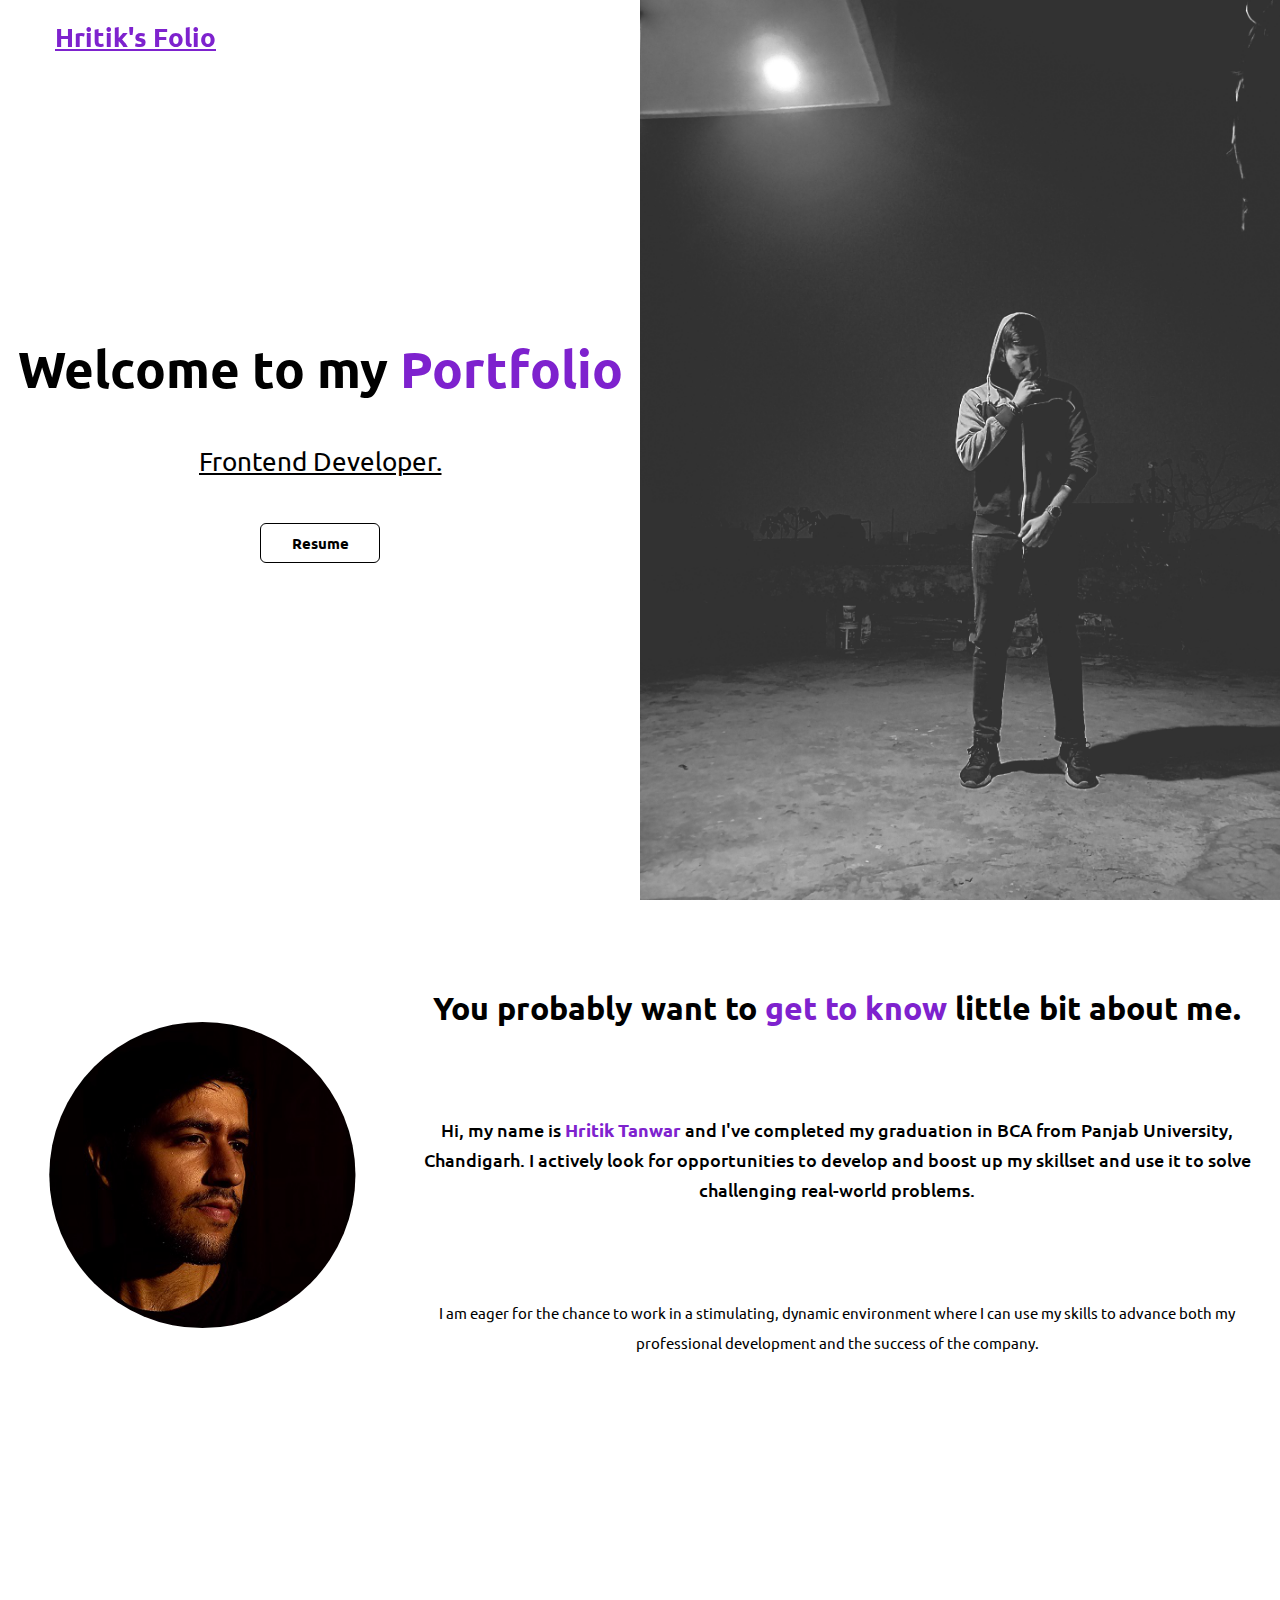
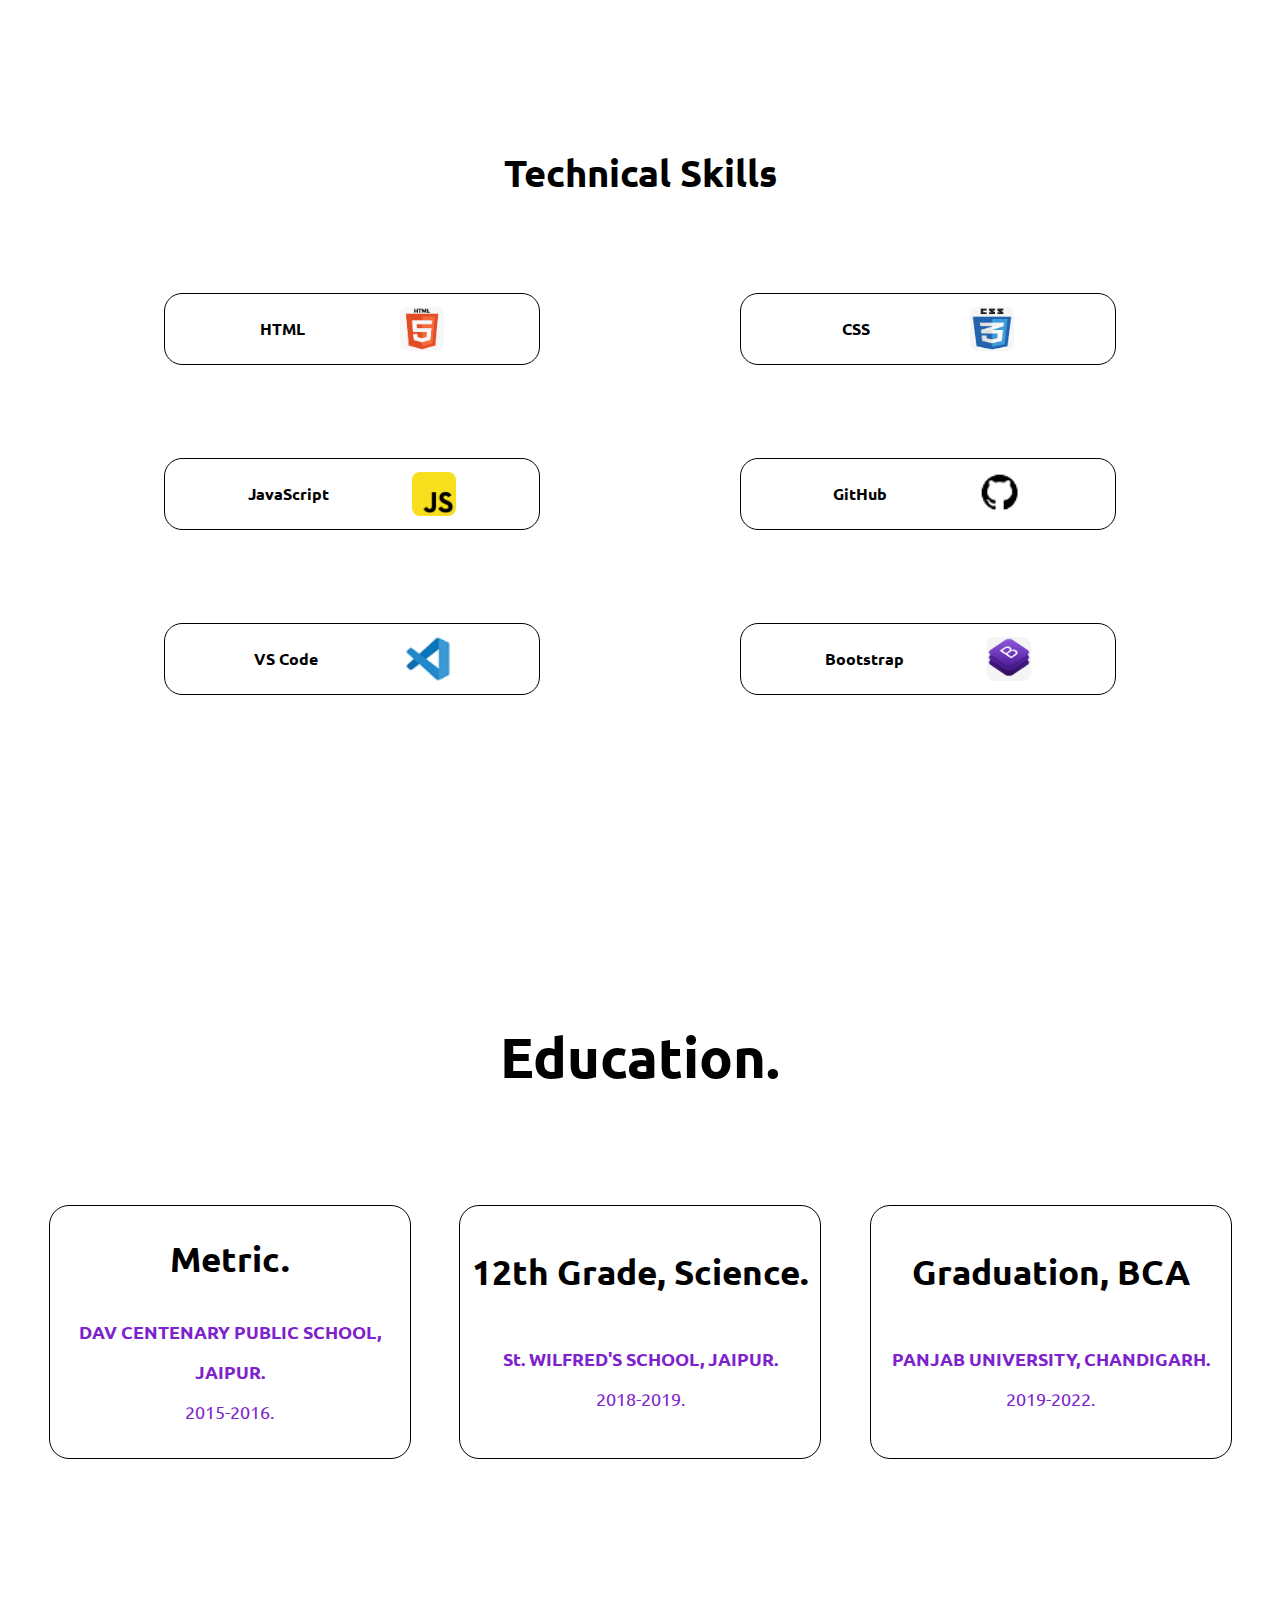
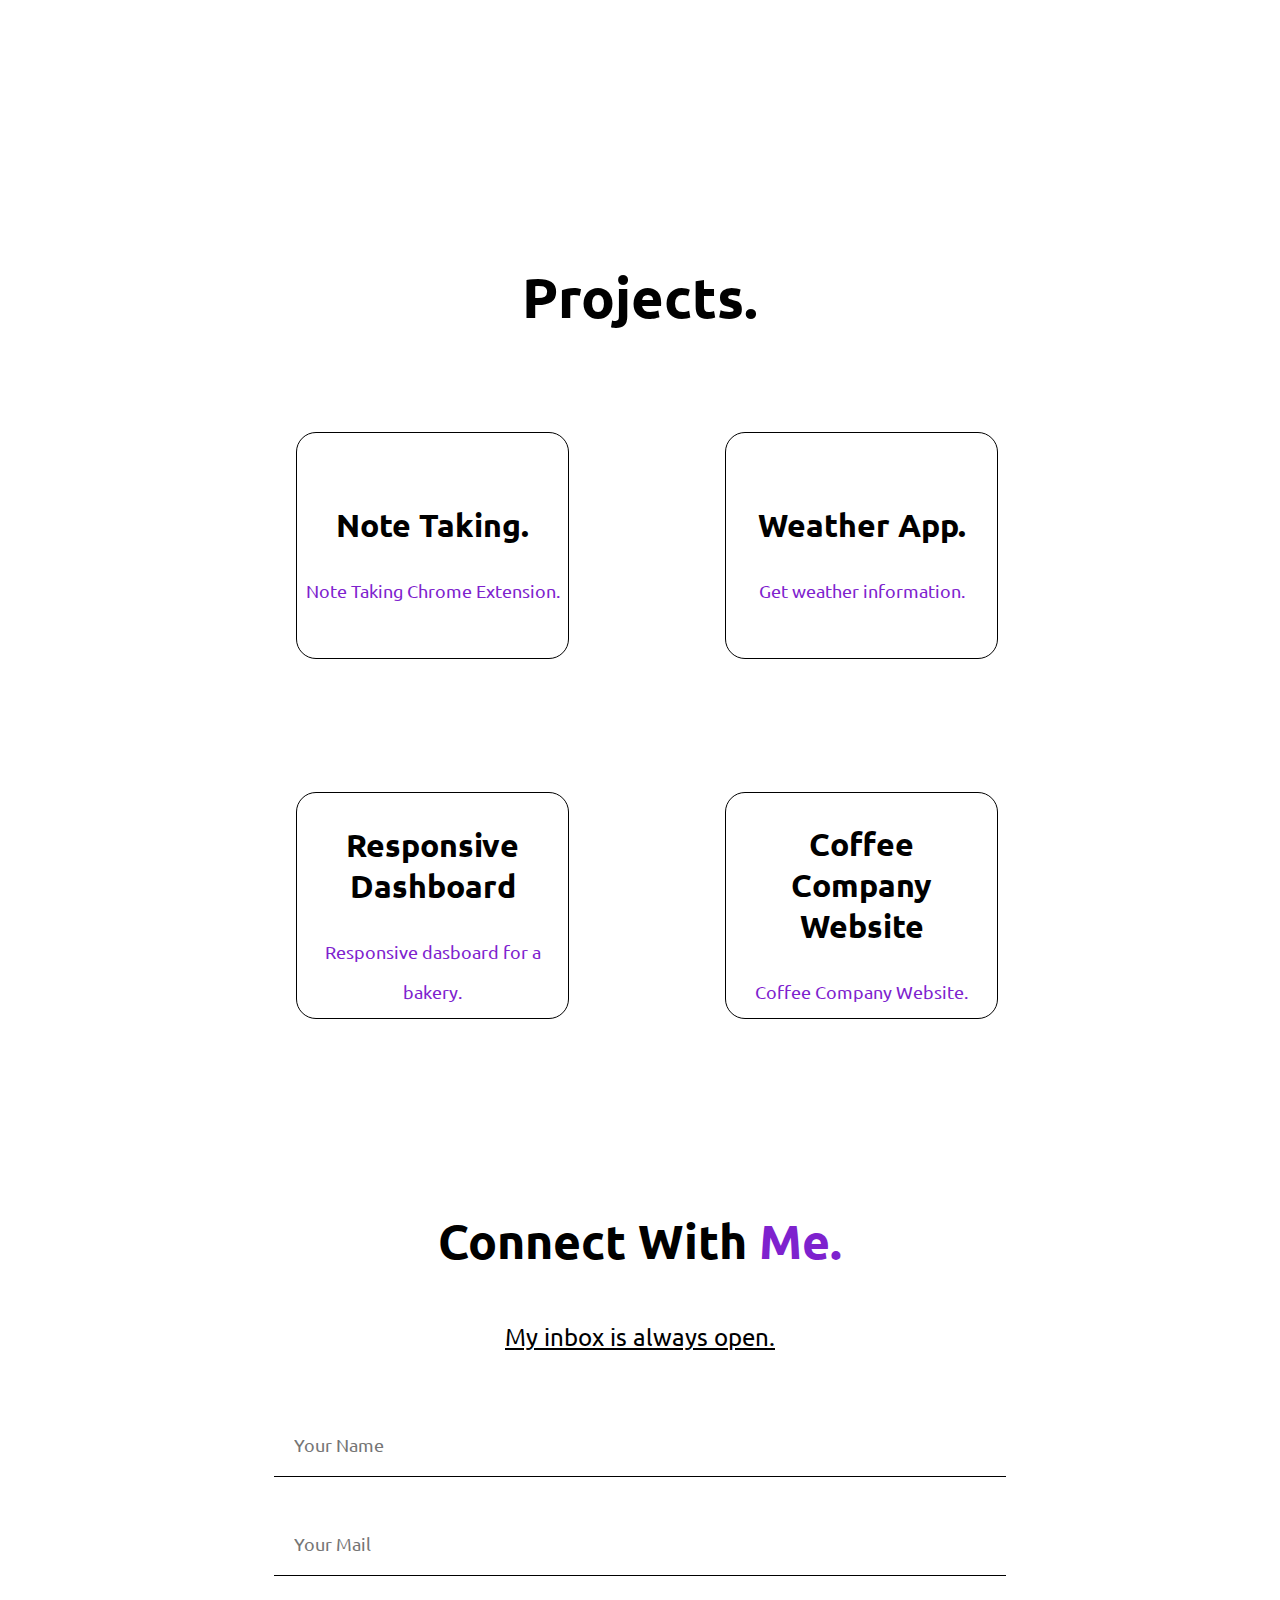
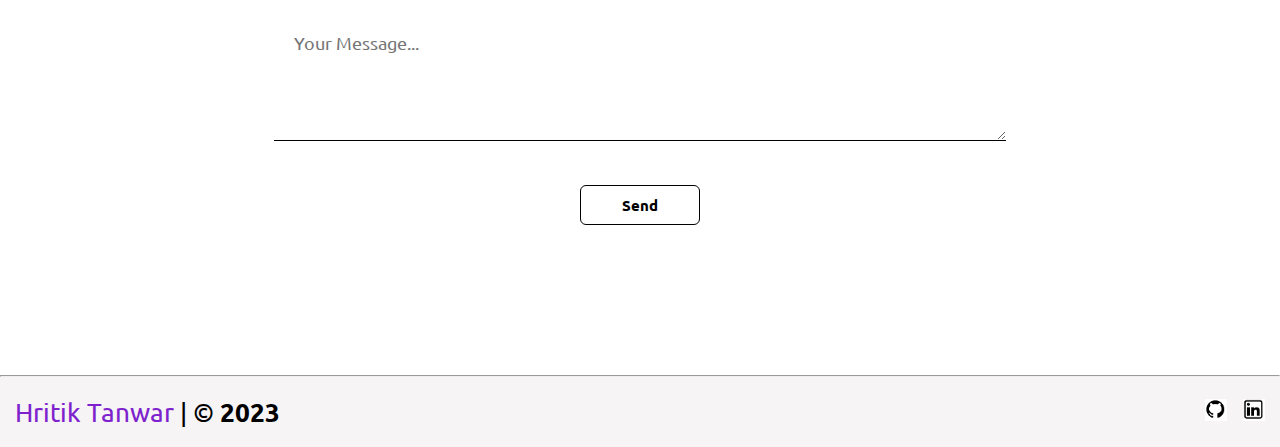
==== commit 4b313c6f: "update" ====
--- a/index.html
+++ b/index.html
@@ -28,7 +28,7 @@
 
 <div id="page2">
   <div class="info reveal">
-    <img src="Images/20220703_174703.jpg" alt=""      class="ProfilePhoto">
+    <img src="Images/20220703_174703.png" alt=""      class="ProfilePhoto">
       <div class="container-aboutme">
       <h2 class="head2">You probably want to
       <span>get to know</span> little bit
@@ -59,7 +59,7 @@
       <div class="skill-name">
 
         <p>JavaScript</p>
-        <img src="Images/JS-logo.jpg" alt="" height="44px" width="44px">
+        <img src="Images/JS-logo.png" alt="" height="44px" width="44px">
 
       </div>
       <div class="skill-name">
@@ -77,7 +77,7 @@
       <div class="skill-name">
 
         <p>Bootstrap</p>
-        <img src="Images/BS.jpg" alt="" height="44px" width="44px">
+        <img src="Images/BS.png" alt="" height="44px" width="44px">
 
       </div>
     </div>
@@ -159,7 +159,7 @@
   <div class="socials">
     <a href="https://github.com/HritikTanwar" target="_blank">
     <img src="Images/github_PNG40.png" alt="" height="22px" width="22px"></a>
-    <a href="www.linkedin.com/in/hritik-tanwar-57056a241">
+    <a href="https://www.linkedin.com/in/hritik-tanwar-57056a241/" target="_blank">
     <img src="Images/linkedinIcon.png" alt="" height="22px" width="22px"></a>
   </div>
 </footer>
--- a/style.css
+++ b/style.css
@@ -87,7 +87,7 @@
 .page-right{
     height: 100%;
     width: 50vw;
-    background-image: url(Images/20221221_201723.jpg);
+    background-image: url(Images/20221221_201723.png);
     background-size: cover;
     background-position: center;
 }
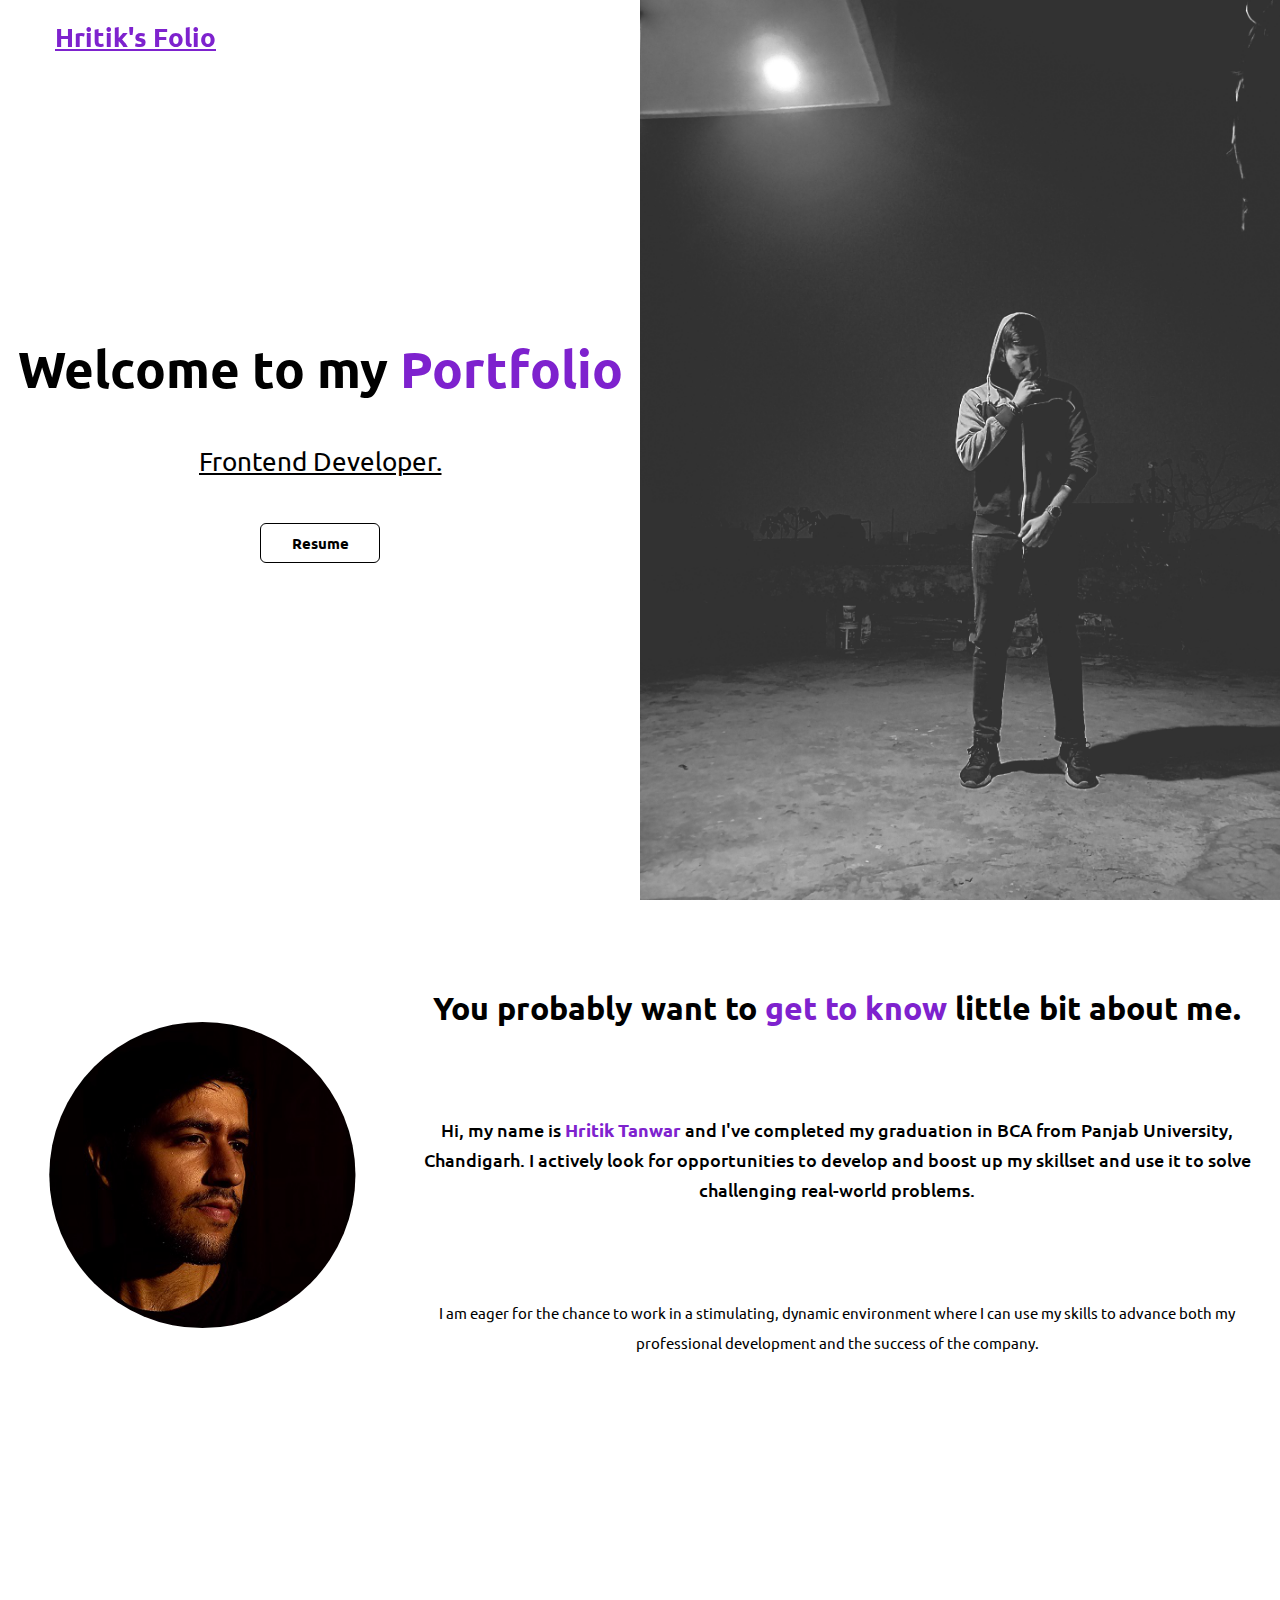
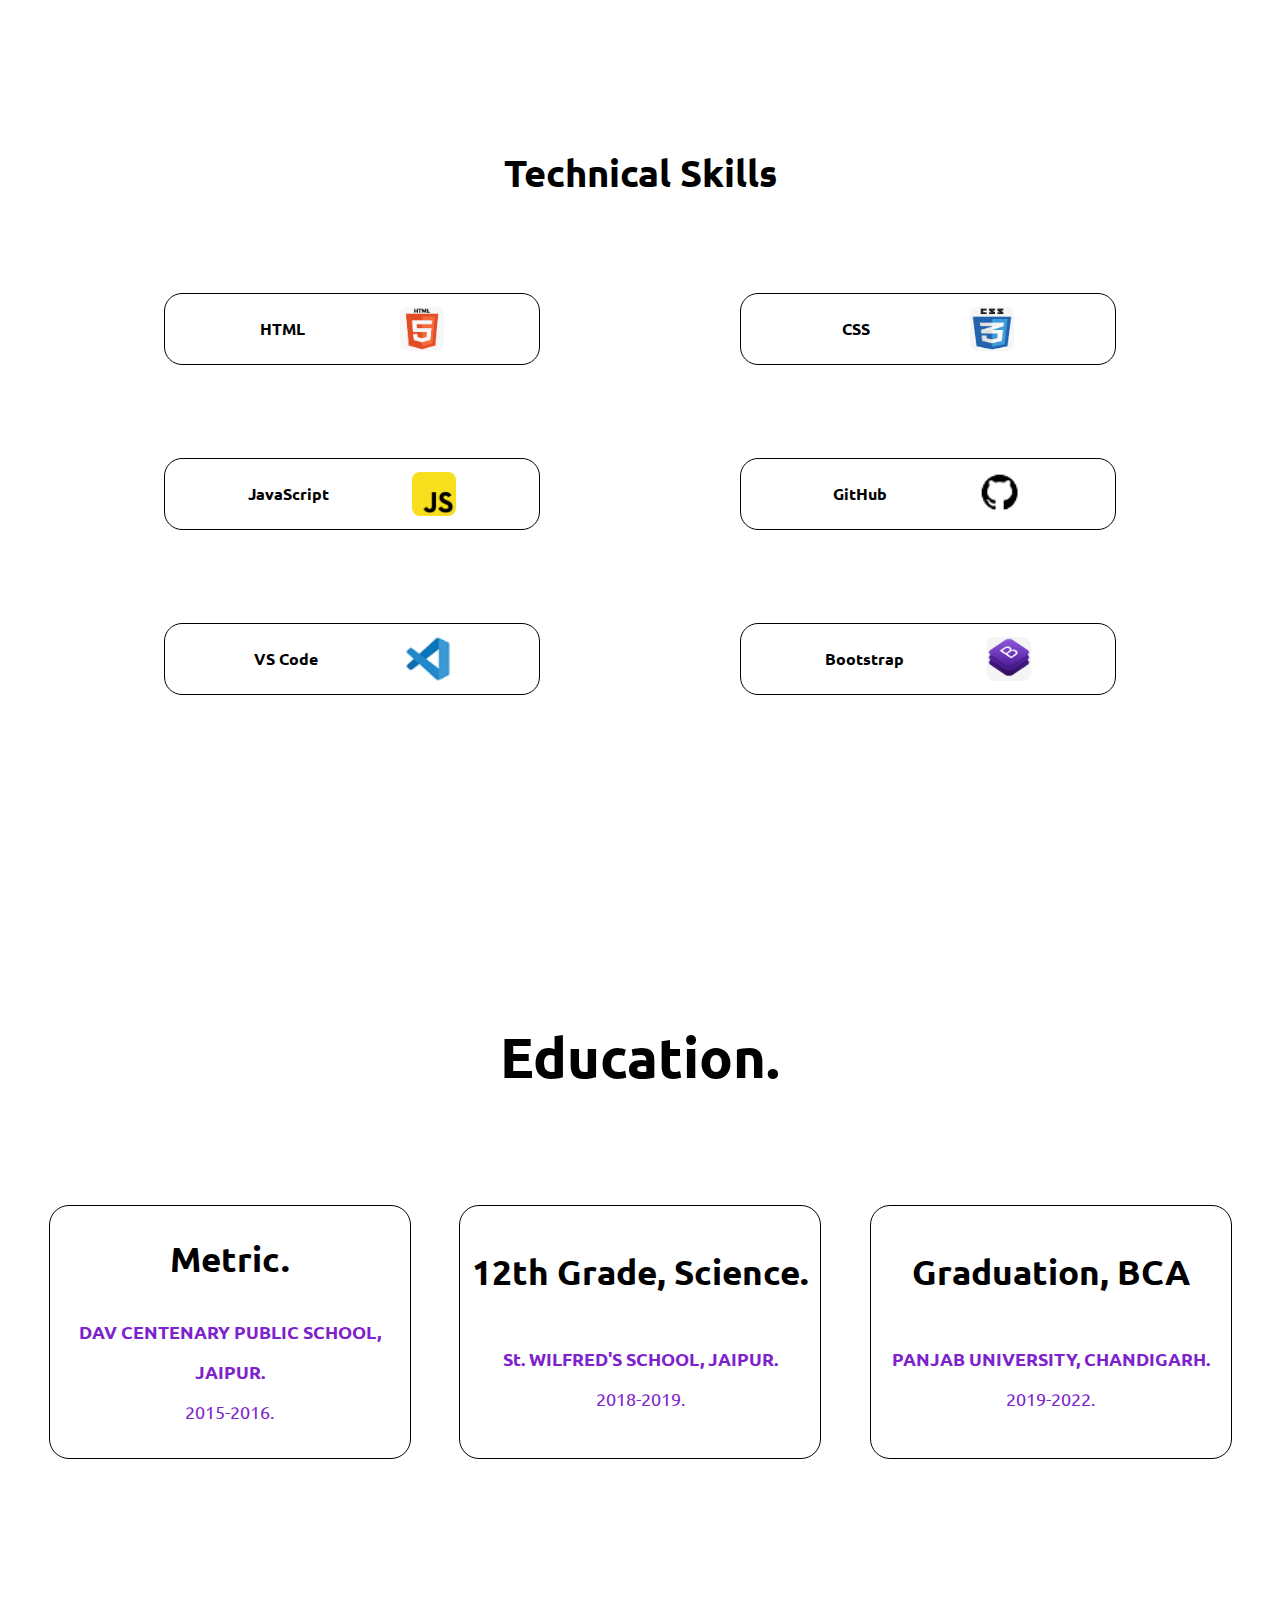
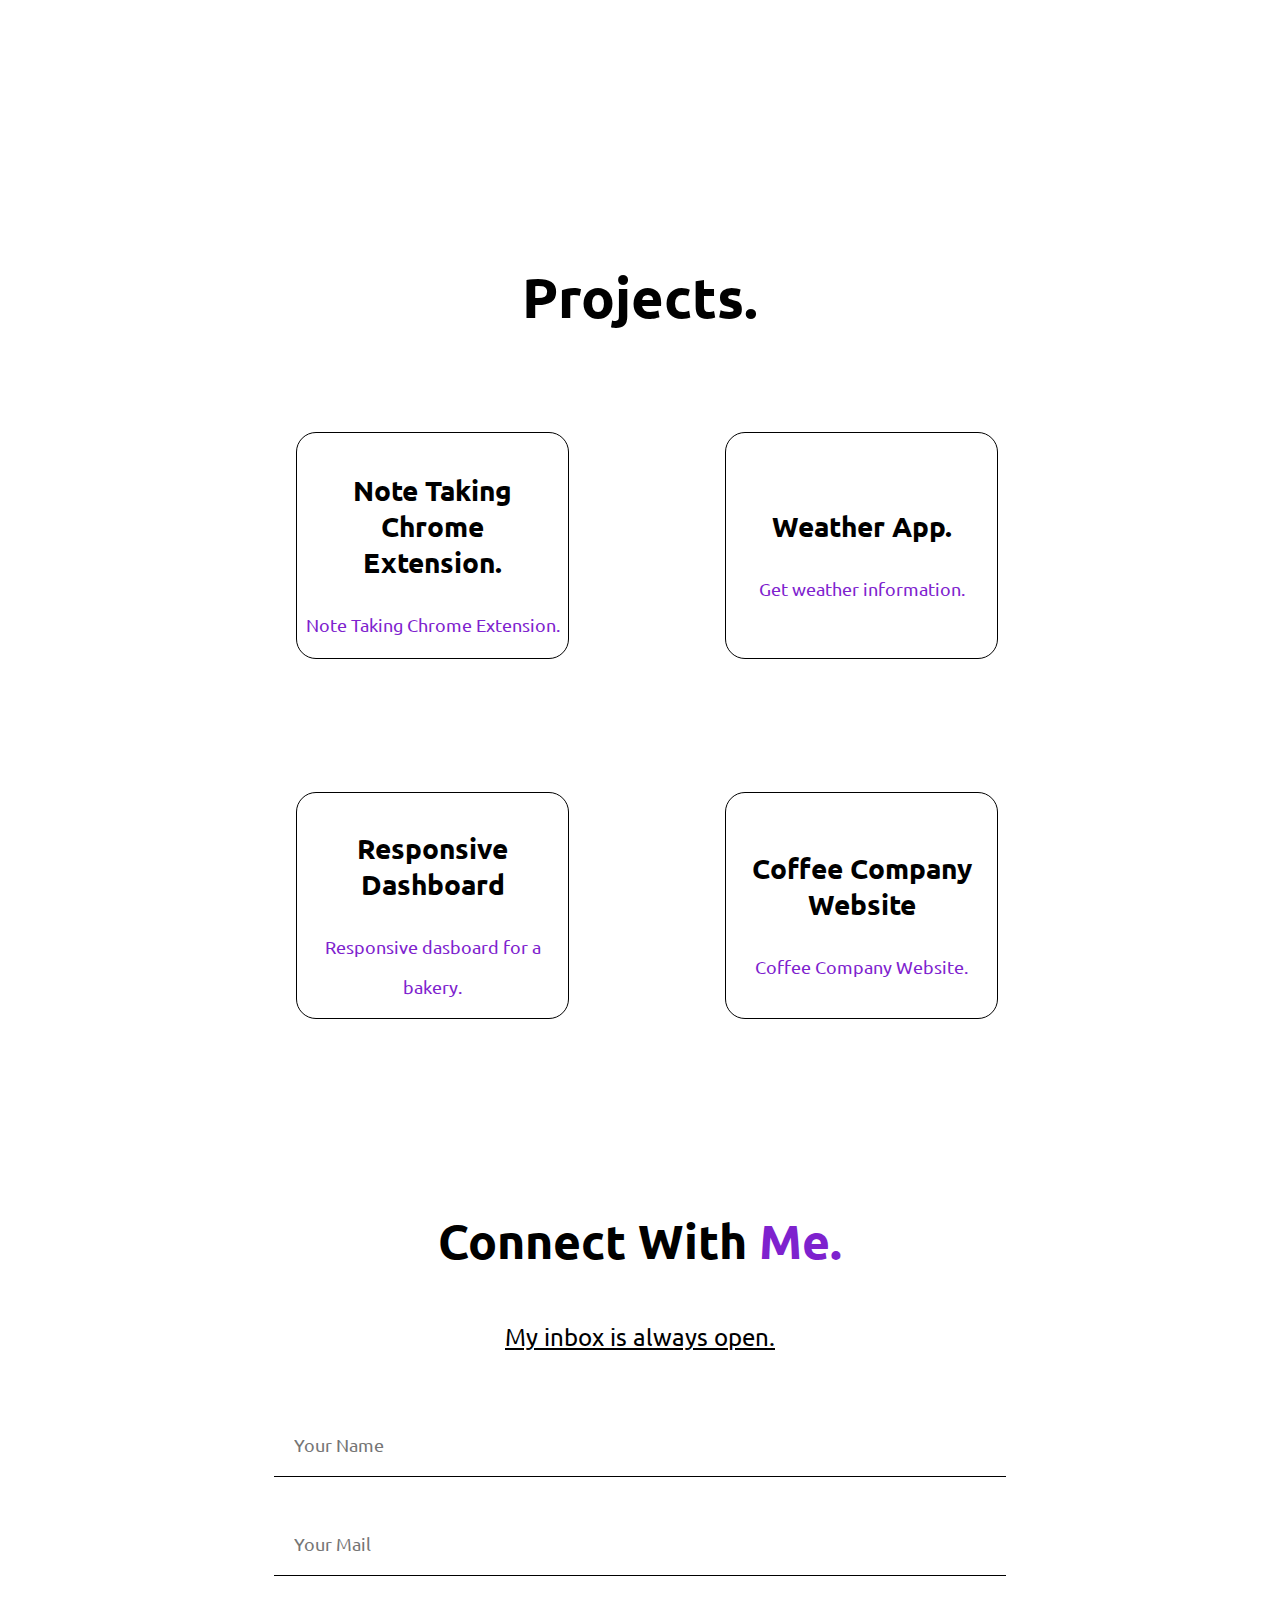
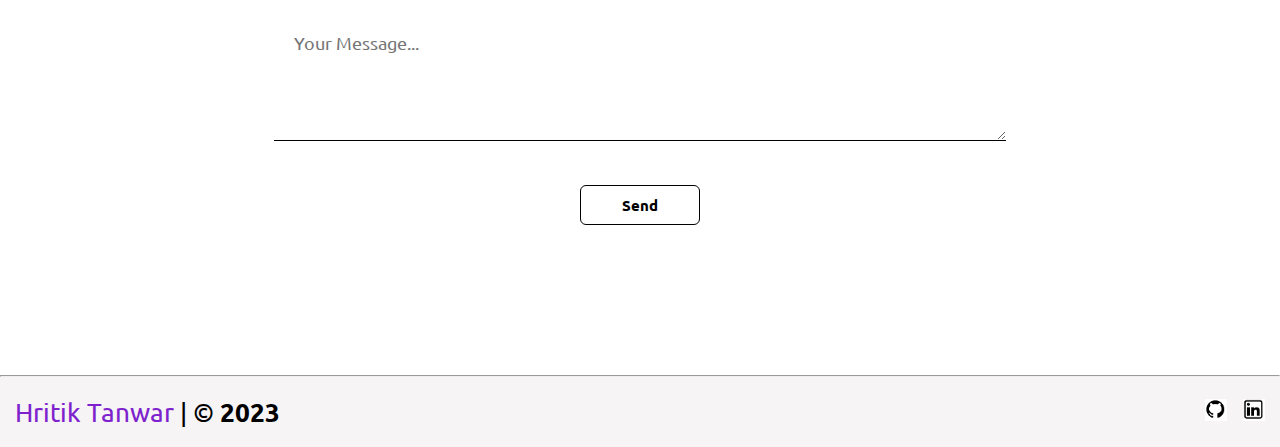
==== commit 9ce6edfe: "Update" ====
--- a/index.html
+++ b/index.html
@@ -108,9 +108,9 @@
         
         <span class="My-project">
             <a href="https://github.com/HritikTanwar/Note-Taking" target="_blank" style="text-decoration:none;">
-            <h5 class="Projects-heading">Note Taking.</h5>
+            <h5 class="Projects-heading">Note Taking Chrome Extension.</h5>
             <p class="project-info">Note Taking Chrome Extension.</p>
-        </a>
+        </a>  
        </span>
         <span class="My-project">
             <a href="https://hritiktanwar.github.io/Weather-App/" target="_blank" style="text-decoration: none;">
--- a/style.css
+++ b/style.css
@@ -226,6 +226,7 @@
 .My-Education:hover{
     box-shadow: 2px 2px 8px black;
     border: none;
+    
 }
 .Education-Heading{
     
@@ -277,17 +278,20 @@
     flex-direction: column;
     text-align: center;
     gap: 100px;
+    transition: all 0.3s ease-in-out;
+    color: black;
 }
 .My-project:hover{
-    box-shadow: 2px 2px 8px black;
+    cursor: pointer;
+    box-shadow: 2px 2px  12px 0.5px black;
     border: none;
-    
 }
 .Projects-heading{
     color: black;
-    font-size: 2.5vw;
+    font-size: 2.2vw;
     padding: 25px;
 }
+
 .project-info{
     color:#7E22CE;
     line-height: 2.5rem;
